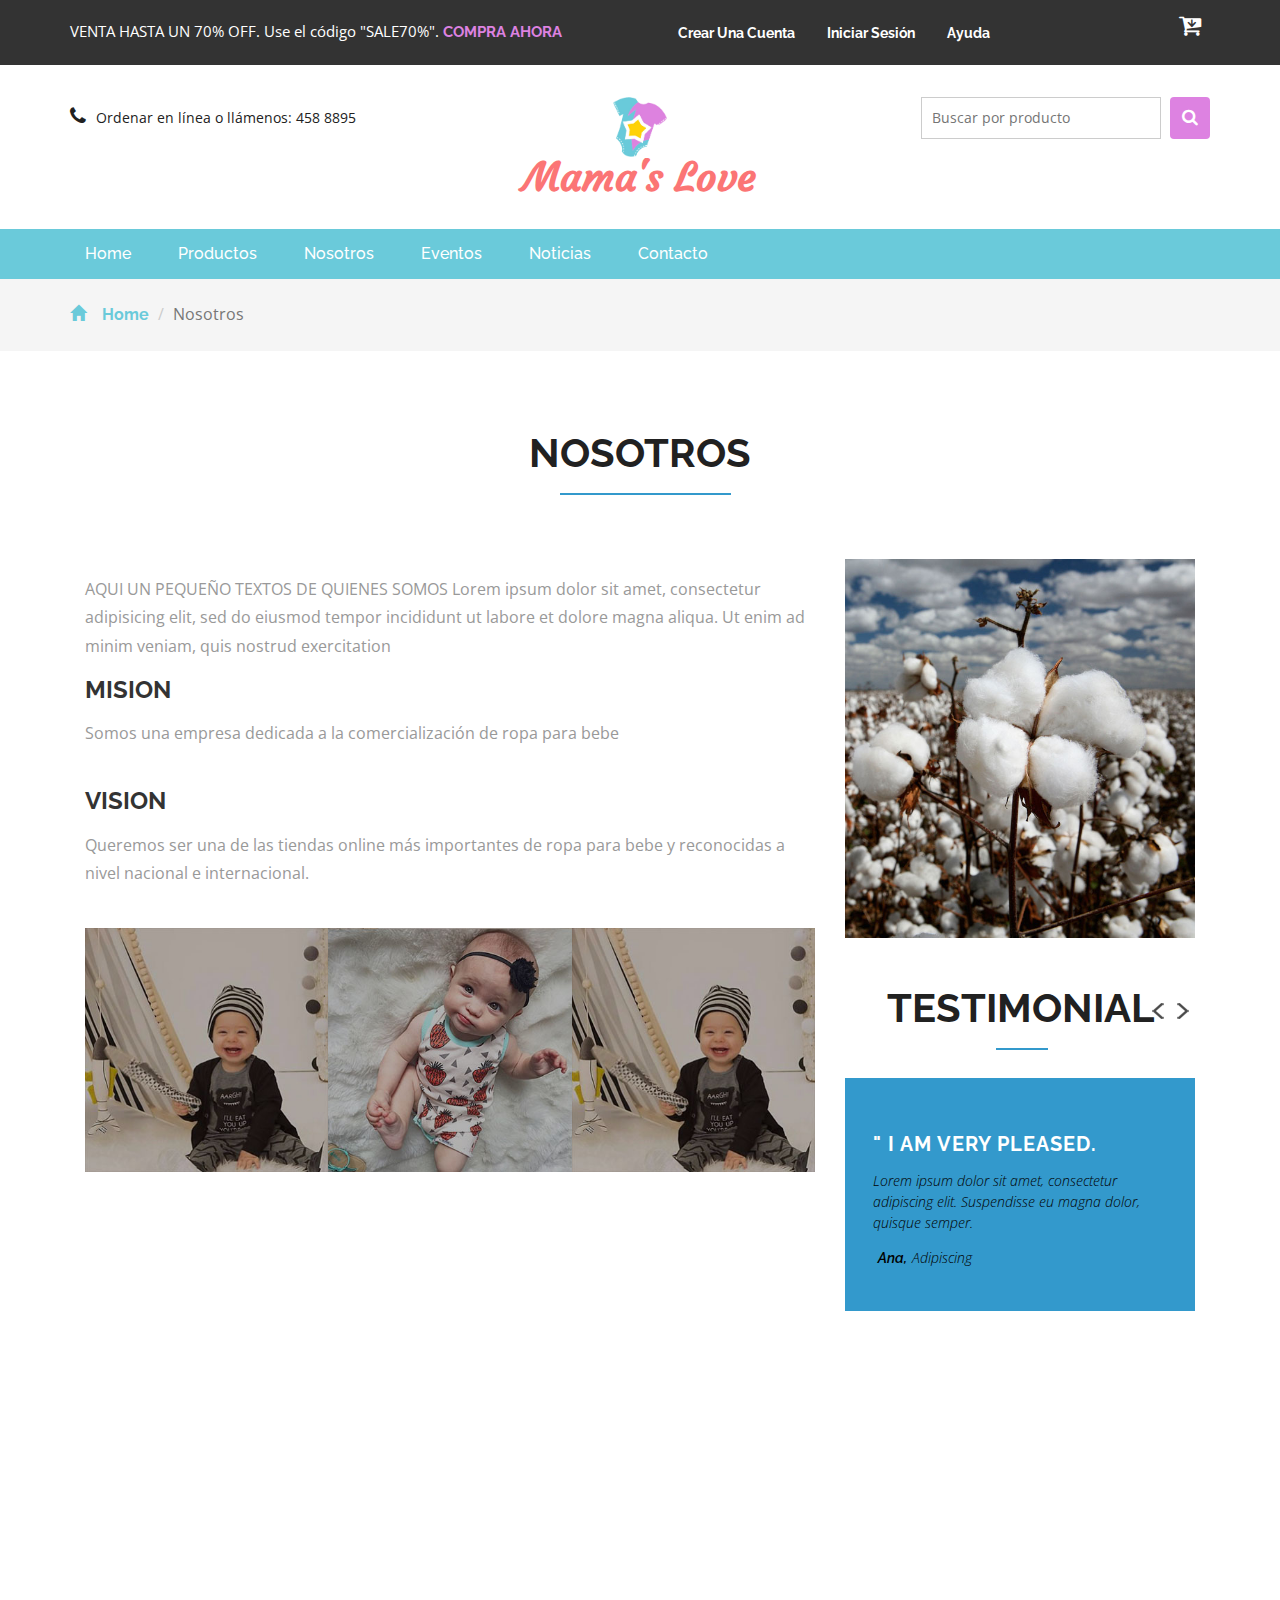
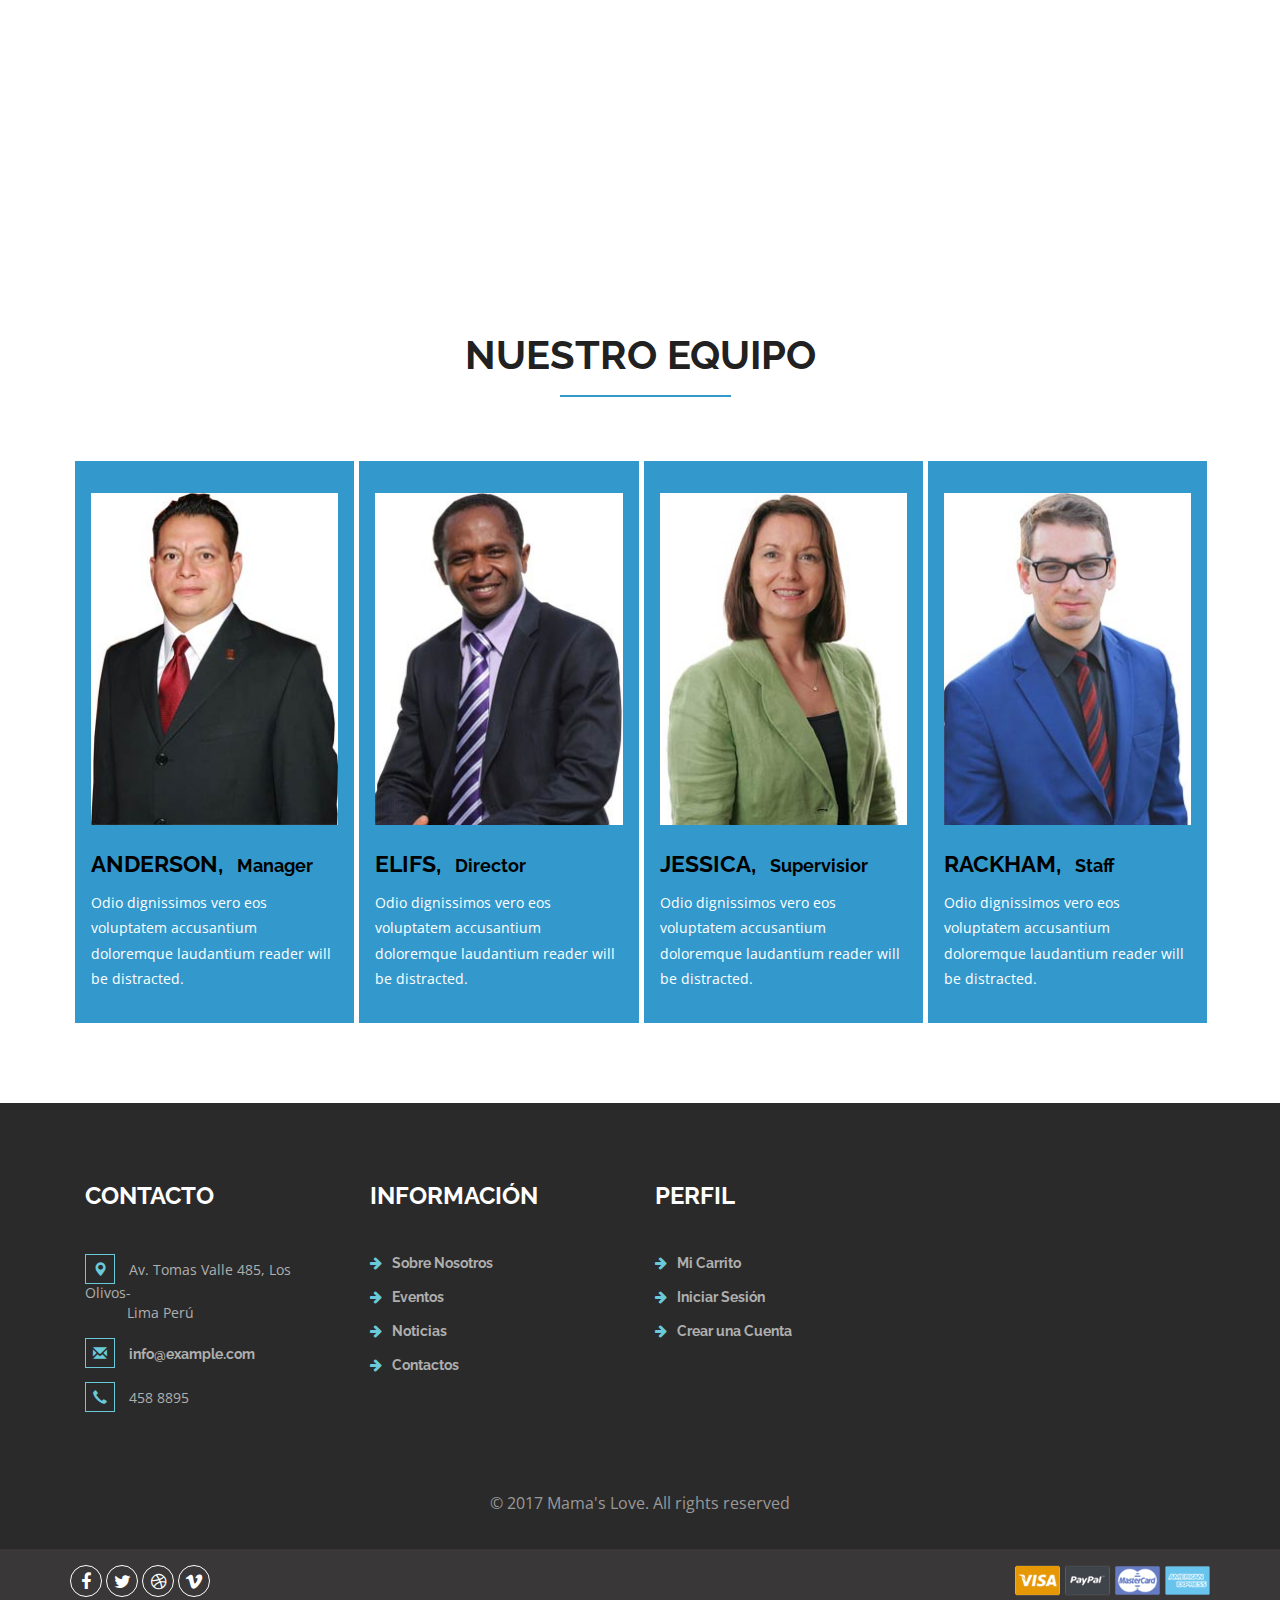
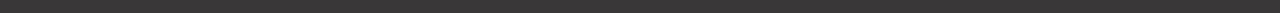
==== about.html @ 170dd48b "subir" ====
<!DOCTYPE html>
<html>
<head>
<title>Mama's Love</title>
<!-- for-mobile-apps -->
<meta name="viewport" content="width=device-width, initial-scale=1">
<meta http-equiv="Content-Type" content="text/html; charset=utf-8" />
<meta name="keywords" content=".." />
<script type="application/x-javascript"> addEventListener("load", function() { setTimeout(hideURLbar, 0); }, false);
		function hideURLbar(){ window.scrollTo(0,1); } </script>
<!-- //for-mobile-apps -->
<link href="css/bootstrap.css" rel="stylesheet" type="text/css" media="all" />
<link href="css/style.css" rel="stylesheet" type="text/css" media="all" />
<!-- font-awesome icons -->
<link href="css/font-awesome.css" rel="stylesheet"> 
<!-- //font-awesome icons -->
<!-- js -->
<script src="js/jquery-1.11.1.min.js"></script>
<!-- //js -->
<link href='//fonts.googleapis.com/css?family=Raleway:400,100,100italic,200,200italic,300,400italic,500,500italic,600,600italic,700,700italic,800,800italic,900,900italic' rel='stylesheet' type='text/css'>
<link href='//fonts.googleapis.com/css?family=Open+Sans:400,300,300italic,400italic,600,600italic,700,700italic,800,800italic' rel='stylesheet' type='text/css'>
<!-- start-smoth-scrolling -->
<script type="text/javascript" src="js/move-top.js"></script>
<script type="text/javascript" src="js/easing.js"></script>
<script type="text/javascript">
	jQuery(document).ready(function($) {
		$(".scroll").click(function(event){		
			event.preventDefault();
			$('html,body').animate({scrollTop:$(this.hash).offset().top},1000);
		});
	});
</script>
<!-- start-smoth-scrolling -->
</head>
	
<body>
<!-- header -->
	<div class="agileits_header">
		<div class="container">
			<div class="w3l_offers">
				<p>VENTA HASTA UN 70% OFF. Use el código "SALE70%".  <a href="products.html">COMPRA AHORA</a></p>
			</div>
			<div class="agile-login">
				<ul>
					<li><a href="registered.html"> Crear una Cuenta</a></li>
					<li><a href="login.html">Iniciar Sesión </a></li>
					<li><a href="contact.html">Ayuda</a></li>
					
				</ul>
			</div>
			<div class="product_list_header">  
					<div> 
						<div class="w3view-cart"><a href="checkout.html"><i class="fa fa-cart-arrow-down" aria-hidden="true"></i></a></div>
					</div>  
			</div>
			<div class="clearfix"> </div>
		</div>
	</div>

	<div class="logo_products">
		<div class="container">
		<div class="w3ls_logo_products_left1">
				<ul class="phone_email">
					<li><i class="fa fa-phone" aria-hidden="true"></i>Ordenar en línea o llámenos: 458 8895</li>
					
				</ul>
			</div>
			<div class="w3ls_logo_products_left">
				<img style="height: 60px;" title=" " alt=" " src="images/mamaslovelogo.png" />
				<h1><a href="index.html">Mama's Love </a></h1>
			</div>
		<div class="w3l_search">
			<form action="#" method="post">
				<input type="search" name="Search" placeholder="Buscar por producto" required="">
				<button type="submit" class="btn btn-default search" aria-label="Left Align">
					<i class="fa fa-search" aria-hidden="true"> </i>
				</button>
				<div class="clearfix"></div>
			</form>
		</div>
			
			<div class="clearfix"> </div>
		</div>
	</div>
<!-- //header -->
<!-- navigation -->
	<div class="navigation-agileits">
		<div class="container">
			<nav class="navbar navbar-default">
							<!-- Brand and toggle get grouped for better mobile display -->
							<div class="navbar-header nav_2">
								<button type="button" class="navbar-toggle collapsed navbar-toggle1" data-toggle="collapse" data-target="#bs-megadropdown-tabs">
									<span class="sr-only">Toggle navigation</span>
									<span class="icon-bar"></span>
									<span class="icon-bar"></span>
									<span class="icon-bar"></span>
								</button>
							</div> 
							<div class="collapse navbar-collapse" id="bs-megadropdown-tabs">
								<ul class="nav navbar-nav">
									<li class="active"><a href="index.html" class="act">Home</a></li>	
									<!-- Mega Menu -->
									<li><a href="products.html">Productos</a></li>
									<li><a href="about.html">Nosotros</a></li>
									<li><a href="eventos.html">Eventos</a></li>
									<li><a href="noticias.html">Noticias</a></li>
									<li><a href="contact.html">Contacto</a></li>
								</ul>
							</div>
							</nav>
			</div>
		</div>
		
<!-- //navigation -->
<!-- breadcrumbs -->
	<div class="breadcrumbs">
		<div class="container">
			<ol class="breadcrumb breadcrumb1 animated wow slideInLeft" data-wow-delay=".5s">
				<li><a href="index.html"><span class="glyphicon glyphicon-home" aria-hidden="true"></span>Home</a></li>
				<li class="active">Nosotros</li>
			</ol>
		</div>
	</div>
<!-- //breadcrumbs -->
<!-- about -->
	<div class="about">
		<div class="container">
			<h3 class="w3_agile_header">Nosotros</h3>
			<div class="about-agileinfo w3layouts">
				<div class="col-md-8 about-wthree-grids grid-top">
					<p class="top"> AQUI UN PEQUEÑO TEXTOS DE QUIENES SOMOS Lorem ipsum dolor sit amet, consectetur adipisicing elit, sed do eiusmod
					tempor incididunt ut labore et dolore magna aliqua. Ut enim ad minim veniam,
					quis nostrud exercitation </p>
					<h3>MISION</h3>	
					<P>Somos una empresa dedicada a la comercialización de ropa para bebe</P>	
					<h3>VISION</h3>	
					<P>Queremos ser una de las tiendas online más importantes de ropa para bebe y reconocidas a nivel nacional e internacional.</P>
					<div class="about-w3agilerow">
						<div class="col-md-4 about-w3imgs">
							<img src="images/p3.jpg" alt="" class="img-responsive zoom-img"/>
						</div>
						<div class="col-md-4 about-w3imgs">
							<img src="images/p4.jpg" alt=""  class="img-responsive zoom-img"/>
						</div>
						<div class="col-md-4 about-w3imgs">
							<img src="images/p3.jpg" alt=""  class="img-responsive zoom-img"/>
						</div>
						<div class="clearfix"> </div>
					</div>
				</div>
				<div class="col-md-4 about-wthree-grids">
					<div class="offic-time">
						<img src="images/algodon.jpg" alt=""  class="img-responsive zoom-img"/>
					</div>
					<div class="testi">
						<h3 class="w3_agile_header">Testimonial</h3>
						<!--//End-slider-script -->
						<script src="js/responsiveslides.min.js"></script>
						 <script>
							// You can also use "$(window).load(function() {"
							$(function () {
							  // Slideshow 5
							  $("#slider5").responsiveSlides({
								auto: true,
								pager: false,
								nav: true,
								speed: 500,
								namespace: "callbacks",
								before: function () {
								  $('.events').append("<li>before event fired.</li>");
								},
								after: function () {
								  $('.events').append("<li>after event fired.</li>");
								}
							  });
						
							});
						  </script>
						<div  id="top" class="callbacks_container">
							<ul class="rslides" id="slider5">
								<li>
									<div class="testi-slider">
										<h4>" I AM VERY PLEASED.</h4>
										<p>Lorem ipsum dolor sit amet, consectetur adipiscing elit. Suspendisse eu magna dolor, quisque semper.</p>
										<div class="testi-subscript">
											<p><a href="#">Ana,</a>Adipiscing</p>
											<span class="w3-agilesub"> </span>
										</div>	
									</div>
								</li>
								<li>
									<div class="testi-slider">
										<h4>" I AM LOREM IPSUM.</h4>
										<p>Lorem ipsum dolor sit amet, consectetur adipiscing elit. Suspendisse eu magna dolor, quisque semper.</p>
										<div class="testi-subscript">
											<p><a href="#">elit semper,</a>Dolor Elit</p>
											<span class="w3-agilesub"> </span>
										</div>	
									</div>
								</li>
								<li>
									<div class="testi-slider">
										<h4>" CONSECTETUR PIMAGNA.</h4>
										<p>Lorem ipsum dolor sit amet, consectetur adipiscing elit. Suspendisse eu magna dolor, quisque semper.</p>
										<div class="testi-subscript">
											<p><a href="#">Amet Doe,</a>Suspendisse</p>
											<span class="w3-agilesub"> </span>
										</div>	
									</div>
								</li>
							</ul>	
						</div>
					</div>
				</div>	
				<div class="clearfix"> </div>
			</div>
		</div>
	</div>
	<!-- //about -->
	<!-- about-slid -->
	<div class="about-slid agileits-w3layouts"> 
		<div class="container">
			<div class="about-slid-info"> 
				<h2>Lorem Ipsum is that it has a moreless normal</h2>
				<p>Lorem Ipsum generators on the Internet tend to repeat predefined chunks on the Internet tend as necessary, making this the first true generator on the Internet embarrassing hidden in the middle of text Lorem Ipsum generators on the Internet tend to repeat predefinedchunks as necessary, making this the first true generator on the.</p>
			</div>
		</div>
	</div>
	<!-- //about-slid -->
	<!-- about-team -->
	<div class="about-team"> 
		<div class="container">
			<h3 class="w3_agile_header">Nuestro Equipo</h3>
			<div class="team-agileitsinfo">
				<div class="col-md-3 about-team-grids">
					<img src="images/t4.jpg" alt=""/>
					<div class="team-w3lstext">
						<h4><span>ANDERSON,</span> Manager</h4>
						<p>Odio dignissimos vero eos voluptatem accusantium doloremque laudantium reader will be distracted.</p>
					</div>
					<div class="social-icons caption"> 
						<ul>
							<li><a href="#" class="fa fa-facebook facebook"> </a></li>
							<li><a href="#" class="fa fa-twitter twitter"> </a></li>
							<li><a href="#" class="fa fa-google-plus googleplus"> </a></li> 
						</ul>
						<div class="clearfix"> </div>  
					</div>
				</div>
				<div class=" col-md-3 about-team-grids">
					<img src="images/t2.jpg" alt=""/>
					<div class="team-w3lstext">
						<h4><span>ELIFS,</span> Director</h4>
						<p>Odio dignissimos vero eos voluptatem accusantium doloremque laudantium reader will be distracted.</p>
					</div>
					<div class="social-icons caption"> 
						<ul>
							<li><a href="#" class="fa fa-facebook facebook"> </a></li>
							<li><a href="#" class="fa fa-twitter twitter"> </a></li>
							<li><a href="#" class="fa fa-google-plus googleplus"> </a></li> 
						</ul>
						<div class="clearfix"> </div>  
					</div>
				</div>
				<div class="col-md-3 about-team-grids">
					<img src="images/t1.jpg" alt=""/>
					<div class="team-w3lstext">
						<h4><span>JESSICA,</span> Supervisior</h4>				
						<p>Odio dignissimos vero eos voluptatem accusantium doloremque laudantium reader will be distracted.</p>
					</div>
					<div class="social-icons caption"> 
						<ul>
							<li><a href="#" class="fa fa-facebook facebook"> </a></li>
							<li><a href="#" class="fa fa-twitter twitter"> </a></li>
							<li><a href="#" class="fa fa-google-plus googleplus"> </a></li> 
						</ul>
						<div class="clearfix"> </div>  
					</div>
				</div>
				<div class="col-md-3 about-team-grids">
					<img src="images/t3.jpg" alt=""/>
					<div class="team-w3lstext">
						<h4><span>RACKHAM,</span> Staff</h4>
						<p>Odio dignissimos vero eos voluptatem accusantium doloremque laudantium reader will be distracted.</p>
					</div>
					<div class="social-icons caption"> 
						<ul>
							<li><a href="#" class="fa fa-facebook facebook"> </a></li>
							<li><a href="#" class="fa fa-twitter twitter"> </a></li>
							<li><a href="#" class="fa fa-google-plus googleplus"> </a></li> 
						</ul>
						<div class="clearfix"> </div>  
					</div>
				</div>
				<div class="clearfix"> </div>
			</div>
		</div>
	</div>
	<!-- //about-team -->
<!-- //footer --> 
<div class="footer">
		<div class="container">
			<div class="w3_footer_grids">
				<div class="col-md-3 w3_footer_grid">
					<h3>CONTACTO</h3>
					
					<ul class="address">
						<li><i class="glyphicon glyphicon-map-marker" aria-hidden="true"></i>Av. Tomas Valle 485, Los Olivos-<span> Lima Perú</span></li>
						<li><i class="glyphicon glyphicon-envelope" aria-hidden="true"></i><a href="mailto:info@example.com">info@example.com</a></li>
						<li><i class="glyphicon glyphicon-earphone" aria-hidden="true"></i>458 8895</li>
					</ul>
				</div>
				<div class="col-md-3 w3_footer_grid">
					<h3>INFORMACIÓN</h3>
					<ul class="info"> 
						<li><i class="fa fa-arrow-right" aria-hidden="true"></i><a href="about.html">Sobre Nosotros</a></li>
						<li><i class="fa fa-arrow-right" aria-hidden="true"></i><a href="short-codes.html">Eventos</a></li>
						<li><i class="fa fa-arrow-right" aria-hidden="true"></i><a href="faq.html">Noticias</a></li>
						<li><i class="fa fa-arrow-right" aria-hidden="true"></i><a href="contact.html">Contactos</a></li>

					</ul>
				</div>
				<div class="col-md-3 w3_footer_grid">
					<h3>PERFIL</h3>
					<ul class="info">
						<li><i class="fa fa-arrow-right" aria-hidden="true"></i><a href="checkout.html">Mi Carrito</a></li>
						<li><i class="fa fa-arrow-right" aria-hidden="true"></i><a href="login.html">Iniciar Sesión</a></li>
						<li><i class="fa fa-arrow-right" aria-hidden="true"></i><a href="registered.html">Crear una Cuenta</a></li>
					</ul>
				</div>
				<div class="col-md-3 w3_footer_grid">

				</div>
				<div class="clearfix"> </div>
			</div>
		</div>
		
		<div class="footer-copy">
			
			<div class="container">
				<p>© 2017 Mama's Love. All rights reserved</p>
			</div>
		</div>
		
	</div>	
	<div class="footer-botm">
			<div class="container">
				<div class="w3layouts-foot">
					<ul>
						<li><a href="#" class="w3_agile_facebook"><i class="fa fa-facebook" aria-hidden="true"></i></a></li>
						<li><a href="#" class="agile_twitter"><i class="fa fa-twitter" aria-hidden="true"></i></a></li>
						<li><a href="#" class="w3_agile_dribble"><i class="fa fa-dribbble" aria-hidden="true"></i></a></li>
						<li><a href="#" class="w3_agile_vimeo"><i class="fa fa-vimeo" aria-hidden="true"></i></a></li>
					</ul>
				</div>
				<div class="payment-w3ls">	
					<img src="images/card.png" alt=" " class="img-responsive">
				</div>
				<div class="clearfix"> </div>
			</div>
		</div>
<!-- //footer -->	
<!-- Bootstrap Core JavaScript -->
<script src="js/bootstrap.min.js"></script>
<!-- top-header and slider -->
<!-- here stars scrolling icon -->
	<script type="text/javascript">
		$(document).ready(function() {
			/*
				var defaults = {
				containerID: 'toTop', // fading element id
				containerHoverID: 'toTopHover', // fading element hover id
				scrollSpeed: 1200,
				easingType: 'linear' 
				};
			*/
								
			$().UItoTop({ easingType: 'easeOutQuart' });
								
			});
	</script>
<!-- //here ends scrolling icon -->
<script src="js/minicart.min.js"></script>
<script>
	// Mini Cart
	paypal.minicart.render({
		action: '#'
	});

	if (~window.location.search.indexOf('reset=true')) {
		paypal.minicart.reset();
	}
</script>
<!-- main slider-banner -->
<script src="js/skdslider.min.js"></script>
<link href="css/skdslider.css" rel="stylesheet">
<script type="text/javascript">
		jQuery(document).ready(function(){
			jQuery('#demo1').skdslider({'delay':5000, 'animationSpeed': 2000,'showNextPrev':true,'showPlayButton':true,'autoSlide':true,'animationType':'fading'});
						
			jQuery('#responsive').change(function(){
			  $('#responsive_wrapper').width(jQuery(this).val());
			});
			
		});
</script>	
<!-- //main slider-banner --> 
</body>
</html>
---- css/style.css ----
/*--
Author: W3layouts
Author URL: http://w3layouts.com
License: Creative Commons Attribution 3.0 Unported
License URL: http://creativecommons.org/licenses/by/3.0/
--*/
@import url('https://fonts.googleapis.com/css?family=Courgette');
html, body{
    font-size: 100%;
	font-family: 'Open Sans', sans-serif;
	background:#ffffff;
}
ul li,ol li{
	font-size:14px;
}
p{
	margin:0;
}
h1,h2,h3,h4,h5,h6,a{
	font-family: 'Raleway', sans-serif;
	margin:0;
	font-weight:700;
}
ul,label{
	margin:0;
	padding:0;
}
body a:hover{
	text-decoration:none;
}
/*-- header --*/
span.glyphicon.glyphicon-shopping-cart.my-cart-icon.my-cart-icon-affix {
	position: relative !important;
}
.btn-danger {
    color: #fff;
    background-color: #3399cc;
    border-color: #3399cc;
}
.modal-dialog {
    width: 850px;
	margin:75px auto 30px;
}
.snipcart-thumb a {
    display: block;
    text-align: center;
}
.my-cart-icon-affix i {
    background: #fe9126 !important;
}
.agile_top_brand_left_grid {
    position: relative;
    display: block;
}
i.badge.badge-notify.my-cart-badge {
    font-style: normal;
    background: #3399cc;
    font-size: 14px;
    position: absolute;
    top: -10px;
    right:-22px;
}
.product_list_header span {
    font-size: 1em;
    color: #fff;
	top: 1em;
}
input[type="submit"],#PPMiniCart .minicart-submit,.w3ls_vegetables ul li a,input[type="reset"],.agileinfo_mail_grid_left ul li a,.events_bottom_left2 ul li a,.w3ls_service_grids1_right a,ul.agileits_social_icons li a,.w3l_banner_nav_right_banner_pet a,.w3ls_w3l_banner_nav_right_grid_head_grid ul li a,.products-breadcrumb ul li a,.w3_footer_grid ul li a,.w3l_fresh_vegetables_grid ul li a,.wthree_footer_copy p a,.agile_top_brand_left_grid1 .button,.w3ls_logo_products_left1 ul.special_items li a,.w3ls_logo_products_left1 ul.phone_email li a{
	transition: .5s ease-in;
	-webkit-transition: .5s ease-in;
	-moz-transition: .5s ease-in;
	-o-transition: .5s ease-in;
	-ms-transition: .5s ease-in;
}
.agileits_header {
    background: #333333;
    padding: 12px 0;
}
.w3l_offers {
    float: left;
    padding: 9px 0;
	width: 47%;
}
.w3l_offers p {
    font-size: 15px;
    color: #fff;
}
.w3l_offers p a {
    color: #dd82e1;
    text-decoration: none;
}
.w3l_search {
    float: right;
    width: 25.33%;
    margin: 0em 0 0em 0em;
}
.w3l_search input[type="search"] {
    width: 83%;
    padding:10px;
    font-size: 14px;
    color: #999;
    outline: none;
    border: 1px solid #cccccc;
    background: none;
    -webkit-appearance: none;
    transition: 0.5s all;
    -webkit-transition: 0.5s all;
    -moz-transition: 0.5s all;
}
i.fa.fa-angle-right {
    font-size: 15px;
    margin-right: 5px;
}
i.fa.fa-phone {
    margin-right: 10px;
    font-size: 20px;
}
button.btn.btn-default.search {
    background: #dd82e1;
    padding: 11px 12px 11px;
    float: right;
    outline: none;
    border: none;
}
button.btn.btn-default.search:hover {
    background:#333;
	
}
.agile-login {
    float: left;
    width: 40%;
    text-align: center;
    padding: 9px 0;
}
.agile-login ul li {
    display: inline-block;
    padding: 0em 1em;
}
.agile-login ul li a {
    font-size: 1em;
    text-transform: capitalize;
    color: #fff;
    text-decoration: none;
}
.w3l_search input[type="search"] {
	margin-top:0px;
}
.w3l_search i.fa.fa-search {
    font-size: 17px;
	color:#fff;
}
button.w3l_search {
    border: none;
    position: absolute;
    top: 4px;
    right: 11px;
    width: 47px;
    height: 43px;
    outline: none;
    box-shadow: none;
    background:#00e58b;
    padding: 0;
    border-radius: inherit;
    -webkit-appearance: none;
    -webkit-transition: .5s all;
    -moz-transition: .5s all;
    transition: .5s all;
}
.btn-default:hover {
    background-color:#000;
    border:none;
}
.cart-wthree .fa {
    font-size: 34px;
    margin-top: 7px;
}
button.w3view-cart {
    background: transparent;
    border: none;
}
button.w3view-cart:focus{
	outline:none;
}
.logo_products {
    padding: 2em 0;
}
.w3ls_logo_products_left {
    float: left;
    text-align: center;
    width: 33.33%;
}
.w3ls_logo_products_left h1 a{
	font-size: 40px;
    color: #fb7575;
    text-decoration: none;
    display: block;
    line-height: 1;
    font-family: 'Courgette', cursive;

}
.w3ls_logo_products_left1 {
    float: left;
    margin-top: 0.6em;
    width: 33.33%;
}
.w3ls_logo_products_left1 ul.phone_email li{
	display:inline-block;
	color:#212121;
}
/*-- //header --*/
.navbar-default .navbar-nav > li > a {
    color: #fff;
    font-size: 16px;
    font-weight: 500;
}
.logo-nav-left1 ul li.active a.act{
	color:#fff !important;
}
.multi-column-dropdown li a {
    color: #999 !important;
}
.navbar-default .navbar-nav > .active > a, .navbar-default .navbar-nav > .active > a:hover, .navbar-default .navbar-nav > .active > a:focus {
    background-color: transparent;
	 color: #fff !important;
}
.navbar-default .navbar-collapse, .navbar-default .navbar-form {
    border: none;
}
.navbar {
    position: relative;
    min-height: 50px;
    margin-bottom: 10px;
    border: 1px solid transparent;
}
.nav .open > a, .nav .open > a:hover, .nav .open > a:focus {
    color: #fff;
}
.navbar-default {
    background: none;
    border: none;
}
.navbar-collapse {
    padding: 0;
}
ul.multi-column-dropdown h6 {
    font-size: 20px;
    color:#fe9126;
    margin: 0 0 0em;
    padding-bottom: 1em;
    border-bottom: 1px solid #E4E4E4;
    text-transform: capitalize;
}
.multi-column-dropdown li {
    list-style-type: none;
    margin: 14px 0;
}
.multi-column-dropdown li a {
    display: block;
    clear: both;
    line-height: 1.428571429;
    color: #999 !important;
    white-space: normal;
	font-weight:500 !important;
}
.dropdown-menu.columns-3 {
    min-width: 190px;
    padding: 20px 30px;
}
.nav .open > a, .nav .open > a:hover, .nav .open > a:focus {
    background: none;
    border: none;
}
.navbar-default .navbar-nav > .open > a, .navbar-default .navbar-nav > .open > a:hover, .navbar-default .navbar-nav > .open > a:focus {
    background-color: transparent;
}
.nav > li > a:hover, .nav > li > a:focus {
    background: none;
	color:#fff !important;
}
.navbar-default .navbar-nav > .open > a, .navbar-default .navbar-nav > .open > a:hover, .navbar-default .navbar-nav > .open > a:focus {
    color: #fff;
}
.multi-gd-img img {
    width: 100%;
}
.navigation-agileits {
    background: #6ACADA;
}
.navbar-nav > li {
    float: left;
    margin-left: 17px;
}
.navbar-nav > li:nth-child(1) {
    margin-left: 0px;
}
/*-- banner --*/
.navbar-collapse {
    padding: 0;
    box-shadow: none;
}
.navbar {
    margin-bottom: 0;
    border: none;
}
/*-- cart --*/
/*-- cart-box --*/ 
.w3view-cart {
    background: rgba(51, 153, 204, 0);
    border: none;
	-webkit-border-radius: 50%;
	-moz-border-radius: 50%;
	-o-border-radius: 50%;
	-ms-border-radius: 50%;
    border-radius: 50%;
    width: 40px;
    height: 40px;
    text-align: center;
    outline: none;
}
.w3view-cart i.fa {
    font-size: 24px;
    color: #ffffff;
    vertical-align: middle;
}
/*-- //cart-box --*/
/*-- top-brands --*/
.tag {
    position: absolute;
    top: -1%;
    right: 10%;
}
.top-brands h2,.newproducts-w3agile h3,.login h2,.register h2,.faq-w3agile h3,.brands h3{
	text-align:center;
	color:#212121;
	padding-bottom:.5em;
	position:relative;
	font-size: 2.5em;
	text-transform: uppercase;
}
.top-brands h2:after,.newproducts-w3agile h3:after,.login h2:after,.register h2:after,.faq-w3agile h3:after,.brands h3:after{
	content: '';
    background: #3399cc;
    height: 2px;
    width: 15%;
    position: absolute;
    bottom: 0%;
    left: 43%;
}
.agile_top_brand_left_grid{
	background: #FFFFFF;
    padding: .5em;
	position:relative;
}
.agile_top_brand_left_grid_pos{
	position:absolute;
	top:0%;
	right:0%;
}
.agile_top_brand_left_grid1{
	padding:1em;
}
.agile_top_brand_left_grid1 img{
	margin:0 auto;
}
.top-brands{
    background: #f5f5f5;
	padding:5em 0;
}
.agile_top_brand_left_grid1 p{
	color:#212121;
	margin:1.5em 0 1em;
	line-height:1.5em;
	text-transform:capitalize;
	font-size:14px;
	text-align: center;
}
.agile_top_brand_left_grid1 h4,.agileinfo_single_right_snipcart h4{
	font-weight:600;
	font-size:1em;
	color:#212121;
	text-align: center;
}
.agile_top_brand_left_grid1 h4 span,.agileinfo_single_right_snipcart h4 span{
	font-weight:300;
	text-decoration:line-through;
	padding-left:1em;
}
/*-- cart --*/
.product_list_header {
    float: right;
}
.snipcart-details {
    text-align: center;
	margin: 1.5em auto 1em;
    width:77%;
}
.btn-danger.my-cart-btn:focus {
    outline: none;
}
.snipcart-details input.button {
    font-size: 14px;
    color: #fff;
    background: #6acada;
    text-decoration: none;
    position: relative;
    border: none;
    border-radius: 0;
    width: 100%;
    text-transform: uppercase;
    padding: .5em 0;
    outline: none;
}
.agile_top_brand_left_grid:hover .snipcart-details input.button,.snipcart-details input.button:hover{
    background: #DD82E1;
}
.product_list_header input.button {
    color: #fff;
    font-size: 14px;
    outline: none;
    text-transform: capitalize;
    padding: .5em 2.5em .5em 1em;
    border: 1px solid #fe9126;
    margin: .35em 0 0;
    background: url(../images/cart.png) no-repeat 116px 9px;
}
#PPMiniCart form {
    width: 590px !important;
	padding: 10px 20px 40px !important;
	max-height:450px !important;
}
#PPMiniCart ul {
    width: 548px !important;
}
#PPMiniCart .minicart-item a {
    color: #212121 !important;
    font-size: 1em;
    display: block;
    margin-bottom: .5em;
    text-transform: capitalize;
}
#PPMiniCart .minicart-item {
    min-height:60px !important;
}
#PPMiniCart .minicart-attributes li {
    color: #999;
}
#PPMiniCart .minicart-remove {
    background: #3399cc !important;
    border: 1px solid #3399cc !important;
	opacity: 1 !important;
	outline:none;
}
#PPMiniCart .minicart-submit {
    display: none;
}
#PPMiniCart .minicart-submit:hover{
	background:#fe9126 !important;
	border-color: #5b951a !important;
}
#PPMiniCart .minicart-subtotal {
    padding-left: 25px !important;
	bottom: -17px !important;
}
#PPMiniCart {
    left: 44% !important;
}
.minicart-showing #PPMiniCart form{
    overflow-x: hidden;
    overflow-y: auto;
}
#PPMiniCart .minicart-footer {
    position: relative;
	width: 80%;
}
/*-- //cart --*/
.column div.agile_top_brand_left_grid {
	position: relative;
	margin:0;
}
.agile_top_brand_left_grid figure {
	margin: 0;
	padding: 0;
	background:transparent;
	overflow: hidden;
	z-index: 0;
}
/* Shine */
.hover14 figure {
	position: relative;
}
.hover14 figure::before {
	position: absolute;
	top: 0;
	left: -75%;
	z-index: 2;
	display: block;
	content: '';
	width: 50%;
	height: 100%;
	background: -webkit-linear-gradient(left, rgba(255,255,255,0) 0%, rgba(255,255,255,.3) 100%);
	background: linear-gradient(to right, rgba(255,255,255,0) 0%, rgba(255,255,255,.3) 100%);
	-webkit-transform: skewX(-25deg);
	transform: skewX(-25deg);
}
.hover14 figure:hover::before,.top_brand_left:hover .hover14 figure::before{
	-webkit-animation: shine .75s;
	animation: shine .75s;
}
@-webkit-keyframes shine {
	100% {
		left: 125%;
	}
}
@keyframes shine {
	100% {
		left: 125%;
	}
}
/*-- //top-brands --*/
div#myTabContent {
    padding: 40px 40px;
}
.nav-tabs > li {
    width: 50%;
}
.nav-tabs>li>a {
	margin: 0 0px;
	padding: 10px 53px;
	line-height: 1.42857143;
	font-size: 20px;
	text-align:center;
	text-transform:uppercase;
	font-weight: 600;
	border: 0px solid transparent;
	border-radius: 0px 0px 0 0;
	color: #016773;
}
.nav-tabs>li>a:hover, .nav>li>a:focus {
	text-decoration: none;
	background: #fe9126;
	color: #FFF;
	border:  0px solid transparent;
}
.nav-tabs>li.active>a, .nav-tabs>li.active>a:hover, .nav-tabs>li.active>a:focus {
    color: #FFF;
    background: #fe9126;
	border:  0px solid transparent;
}
.nav-tabs {
    border-bottom: 1px solid #fff;
}
.grid_3.grid_5 {
    margin-top: 5em;
	border: 1px solid #BEBEBE;
}
.grid_3.grid_5 h5 {
    font-size: 20px;
    color: #000;
    margin-bottom: 16px;
}
p.w3l-ad {
    font-size: 14px;
    color: #777;
    width: 42%;
    line-height: 28px;
}
.agile_top_brands_grids {
    margin-top: 40px;
}
.hover14.column {
    border: 1px solid #c0bebe;
}
.stars {
    text-align: center;
    margin-bottom: 13px;
}
i.blue-star {
    color: #3399cc;
}
i.gray-star {
    color: #808080;
}
/*-- to-top --*/
#toTop {
	display: none;
	text-decoration: none;
	position: fixed;
	bottom: 20px;
	right: 2%;
	overflow: hidden;
	z-index: 999; 
	width: 32px;
	height: 32px;
	border: none;
	text-indent: 100%;
	background: url(../images/arrow.png) no-repeat 0px 0px;
}
#toTopHover {
	width: 32px;
	height: 32px;
	display: block;
	overflow: hidden;
	float: right;
	opacity: 0;
	-moz-opacity: 0;
	filter: alpha(opacity=0);
}
/*-- //to-top --*/
.ban-bottom-w3l {
    padding: 5em 0;
}
.ban-bottom1 {
    float: left;
    width: 48%;
	margin-right:2%
}
.ban-bottom2 {
    float: left;
    width: 48%;
	margin-left:2%
}
.ban-img {
    margin-top: 2.1em;
}
.ban-top{
	position: relative;
    overflow: hidden;
}
.ban-top img {
	-moz-transition: all 1s;
    -o-transition: all 1s;
    -webkit-transition: all 1s;
    transition: all 1s;
    width: 100%;
}
.ban-top:hover img {
	-moz-transform: scale3d(1.1, 1.1, 1);
    -o-transform: scale3d(1.1, 1.1, 1);
    -ms-transform: scale3d(1.1, 1.1, 1);
    -webkit-transform: scale3d(1.1, 1.1, 1);
    transform: scale3d(1.1, 1.1, 1);
}
.ban-text {
    position: absolute;
    top: 50%;
    left: 25%;
    background: rgb(254, 145, 38);
    padding: 10px 30px;
}
.ban-text1 {
    position: absolute;
    top: 40%;
    left: 25%;
    background: rgb(254, 145, 38);
    padding: 10px 30px;
}
.ban-text h4 {
    font-size: 22px;
    color: #fff;
}
.ban-text1 h4 {
    font-size: 22px;
    color: #fff;
}
.ban-text2 h4 {
    font-size: 1.5em;
    color: #fff;
}
.ban-text2 span{
    display:block;
	line-height:1.5em;
}
/* Sweep To Top */
.hvr-sweep-to-top {
  display: inline-block;
  vertical-align: middle;
  -webkit-transform: translateZ(0);
  transform: translateZ(0);
  box-shadow: 0 0 1px rgba(0, 0, 0, 0);
  -webkit-backface-visibility: hidden;
  backface-visibility: hidden;
  -moz-osx-font-smoothing: grayscale;
  position: relative;
  -webkit-transition-property: color;
  transition-property: color;
  -webkit-transition-duration: 0.3s;
  transition-duration: 0.3s;
}
.hvr-sweep-to-top:before {
  content: "";
  position: absolute;
  z-index: -1;
  top: 0;
  left: 0;
  right: 0;
  bottom: 0;
  background: #F19E1F;
    border-radius: 50%;
	-webkit-border-radius: 60%;
	-moz-border-radius: 60%;
	-o-border-radius: 60%;
	-ms-border-radius: 60%;
  -webkit-transform: scaleY(0);
  transform: scaleY(0);
  -webkit-transform-origin: 50% 100%;
  transform-origin: 50% 100%;
  -webkit-transition-property: transform;
  transition-property: transform;
  -webkit-transition-duration: 0.3s;
  transition-duration: 0.3s;
  -webkit-transition-timing-function: ease-out;
  transition-timing-function: ease-out;
}
.hvr-sweep-to-top:hover, .hvr-sweep-to-top:focus, .hvr-sweep-to-top:active {
  color: white;
}
.hvr-sweep-to-top:hover:before, .hvr-sweep-to-top:focus:before, .hvr-sweep-to-top:active:before,.services-grid:hover .hvr-sweep-to-top:before{
  -webkit-transform: scaleY(1);
  transform: scaleY(1);
}
.ban-text2 {
    position: absolute;
    top: 14%;
    left: 45%;
    background: #3399cc;
    padding: 1.5em;
    border-radius: 60px;
    text-align: center;
	width: 18%;
}
/*--causel--*/
.carousel-indicators {
    position: absolute;
    bottom: -45px;
    left: 48%;
    z-index: 15;
	width: auto;
    padding-left: 0;
    margin: 0;
    text-align: center;
    list-style: none;
}


.carousel-indicators li {
    display: inline-block;
    width: 12px;
    height: 12px;
    margin:0 6px;
    text-indent: -999px;
    cursor: pointer;
    background-color: #029241;
    border: none;
    border-radius: 10px;
}
.carousel-indicators .active {
    background-color: #FAB005;
    margin: 0 6px;
}
/*-- footer --*/
.footer {
    padding: 5em 0 2em;
    background: #2b2a2a;
}
.w3_footer_grid h3 {
    color: #ffffff;
    font-size: 1.5em;
    margin-bottom: 1.8em;
    text-transform: uppercase;
}
.w3_footer_grid p{
	color:#afafaf;
	line-height:1.8em;
	margin-bottom:2em;
}
.w3_footer_grid ul li {
    list-style-type: none;
    margin-bottom: 1em;
    color: #afafaf;
    font-size: 14px;
}
.w3_footer_grid ul.address li i {
    color:#6acada;
    border: 1px solid #6acada;
    padding: .5em;
    margin-right: 1em;
}
.w3_footer_grid ul.address li span {
    display: block;
    margin-left: 3em;
}
.w3_footer_grid ul li a {
    color: #afafaf;
    text-decoration: none;
}
.w3_footer_grid ul li a:hover {
	color:#6acada;
}
.w3_footer_grid h4{
	margin:2em 0 1em;
	font-size:1.2em;
	color:#ff9b05;
}
i.fa.fa-arrow-right {
    color: #6acada;
    margin-right: 10px;
}
.footer-copy1{
	position:relative;
	padding: 2em 0 0;
    border-bottom: 1px solid #F4F4F4;
}
.footer-copy-pos{
	position: absolute;
    right: 14%;
    bottom: -75%;
    width: 50px;
    height: 50px;
    border: 3px solid rgba(254, 155, 5, 0.69);
    border-radius: 25px;
    -webkit-border-radius: 25px;
    -moz-border-radius: 25px;
    -o-border-radius: 25px;
    -ms-border-radius: 25px;
    box-shadow: 0px 0px 15px rgba(255, 155, 5, 0.49);
}
.footer-copy p{
	margin:4em 0 0;
	text-align:center;
	color:#999;
	line-height:1.8em;
}
.footer-copy p a{
	color:#ff9b05;
	text-decoration:none;
}
.footer-copy p a:hover{
	color:#999;
}
.w3layouts-foot ul li{
	display:inline-block;
}
.w3layouts-foot ul li a {
    width: 32px;
    height: 32px;
    color: #fff;
    border: 1px solid #fff;
    text-align: center;
    display: inline-block;
    font-size: 18px;
    line-height: 32px;
    border-radius: 50%;
}
a.w3_agile_facebook:hover{
	background:#3b5998;
	 border: 1px solid #3b5998;
}
a.agile_twitter:hover{
	background:#1da1f2;
	 border: 1px solid #1da1f2;
}
a.w3_agile_dribble:hover{
	background:#ea4c89;
	border: 1px solid #ea4c89;
}
a.w3_agile_vimeo:hover{
	background:#1ab7ea;
	border: 1px solid #1ab7ea;
}
.w3layouts-foot {
    float: left;
}
.payment-w3ls {
    float: right;
}
.footer-botm {
    background: #393737;
    padding: 16px 0;
}
/*-- //footer --*/
.newproducts-w3agile {
    padding: 5em 0;
    background: #f5f5f5;
}
.breadcrumb1 li span {
    left: 0em;
    padding-right: 1em;
    color: #6acada;
}
.breadcrumbs {
    padding: 1.5em 0;
    background: #f5f5f5;
}
.breadcrumb {
    margin-bottom: 0 !important;
	padding: 0 !important;
}
.breadcrumb1 li {
    font-size: 1em;
    color: #999;
}
.breadcrumb1 li a {
    color: #6acada;
    text-decoration: none;
}
/*-- login --*/
.login-form-grids{
	width: 45%;
    padding: 3em;
	background:#F7F7F9;
	margin:3em auto 0;
}
.login-form-grids input[type="email"],.login-form-grids input[type="password"],.login-form-grids input[type="text"]{
	outline: none;
    border: 1px solid #DBDBDB;
    padding: 10px 10px 10px 10px;
    font-size: 14px;
    color: #999;
    display: block;
    width: 100%;
}

.login-form-grids input[type="password"]{
	margin:1em 0 0;
}
.forgot {
    margin: 1.5em 0 0;
}
.login-form-grids input[type="submit"]{
	outline: none;
    border: none;
    padding: 10px 0;
    font-size: 1em;
    color: #fff;
    display: block;
    width: 100%;
    background:#6acada;
    margin: 1.5em 0 0;
}
.login-form-grids input[type="submit"]:hover{
	background:#dd82e1;
}
.login-form-grids ::-webkit-input-placeholder{
	color:#999;
}
.forgot a{
	color:#212121;
	font-size:14px;
	text-decoration:none;
}
.forgot a:hover{
	color:#d8703f;
}
.login h4{
	margin: 2em 0 0.5em;
    font-size: 1.5em;
    color: #212121;
    text-align: center;
    text-transform: uppercase;
}
.login p{
	font-size:14px;
	color:#999;
	line-height:1.8em;
	margin:0;
	text-align:center;
}
.login p a{
	color:#fe9126;
	text-decoration:none;
	font-size: 1.2em;
	padding: 0 .5em;
}
.login p a:hover{
	color:#212121;
}
.login p a span{
	top: 0.1em;
    font-size: .7em;
    left: 0.3em;
}
.login {
    padding: 5em 0;
}
/*-- //login --*/
/*-- register --*/
.register {
    padding: 5em 0;
}
.login-form-grids h5,.login-form-grids h6{
	font-size:1em;
	color:#212121;
	text-transform:uppercase;
	margin:0 0 2em;
}
.login-form-grids input[type="text"]{
	background:url(../images/img-sp.png) no-repeat 5px -259px #fff;
}
.login-form-grids input[type="text"]:nth-child(2){
	background:url(../images/img-sp.png) no-repeat 0px -298px #fff;
	margin:1em 0;
}
.register-check-box label{
	font-size:14px;
	font-weight:500;
	color:#999;
	margin: 1.5em 0 0 0em;
}
.checkbox {
    position: relative;
	padding-left: 38px !important;
    cursor: pointer;
}
.checkbox i {
    position: absolute;
    bottom: -2px;
    left: 0;
    display: block;
    width: 25px;
    height: 25px;
    outline: none;
    border: 2px solid #EDEDED;
    background: #FFF;
}
.checkbox input + i:after,.radio input + i:after {
    position: absolute;
    opacity: 0;
    transition: opacity 0.1s;
    -o-transition: opacity 0.1s;
    -ms-transition: opacity 0.1s;
    -moz-transition: opacity 0.1s;
    -webkit-transition: opacity 0.1s;
}
.checkbox input:checked + i:after,.radio input:checked + i:after{
    opacity: 1;
}
.checkbox input,.radio input {
    position: absolute;
    left: -9999px;
}
.checkbox input + i:after {
    content: '';
    background: url("../images/check.png") no-repeat 1px 2px;
    top: 0px;
    left: 2px;
    width: 16px;
    height: 16px;
    font: normal 12px/16px FontAwesome;
    text-align: center;
}
.login-form-grids h6{
	margin:3em 0 2em !important;
}
.login-form-grids input[type="password"]:nth-child(3) {
    margin:1em 0;
}
.register-home{
	margin:2em 0 0;
	text-align:center;
}
.register-home a{
	padding: 8px 45px;
    background: #9F9F9F;
	color:#fff;
	font-size:1em;
	text-decoration:none;
}
.register-home a:hover{
	background:#dd82e1;
}
/*-- //register --*/
/*-- checkout --*/
.checkout h2{
	font-size:1em;
	color:#212121;
	text-transform:uppercase;
	margin:0 0 3em;
}
.checkout h2 span{
	color:#3399cc;
}
table.timetable_sub {
	width:100%;
	margin:0 auto;
}
.timetable_sub thead {
    background: #004284;
}
.timetable_sub th {
    background: #dd82e1;
    color: #fff !important;
    text-transform: capitalize;
    font-size: 13px;
    border-right: 1px solid #ffffff;
}
.timetable_sub th, .timetable_sub td {
    text-align: center;
    padding: 7px;
    font-size: 14px;
    color: #212121;
}
.timetable_sub td {
	border:1px solid #CDCDCD;
}
td.invert-image a img {
    width:30%;
    margin: 0 auto;
}
.rem{
	position:relative;
}
.close1,.close2,.close3 {
    background: url('../images/close_1.png') no-repeat 0px 0px;
    cursor: pointer;
    width: 28px;
    height: 28px;
    position: absolute;
    right: 15px;
    top: -13px;
    -webkit-transition: color 0.2s ease-in-out;
    -moz-transition: color 0.2s ease-in-out;
    -o-transition: color 0.2s ease-in-out;
    transition: color 0.2s ease-in-out;
}
/*-- quantity-starts --*/
 .value-minus,
.value-plus{
    height: 40px;
    line-height: 24px;
    width: 40px;
    margin-right: 3px;
    display: inline-block;
    cursor: pointer;
    position: relative;
    font-size: 18px;
    color: #fff;
    text-align: center;
    -webkit-user-select: none;
    -moz-user-select: none;
	border:1px solid #b2b2b2;
	    vertical-align: bottom;
}
.quantity-select .entry.value-minus:before,
.quantity-select .entry.value-plus:before{
	content: ""; 
	width: 13px;
	height: 2px; 
	background: #000;
	left: 50%;
	margin-left: -7px; 
	top: 50%;
	margin-top: -0.5px;
	position: absolute;
}
.quantity-select .entry.value-plus:after{
	content: "";
	height: 13px;
	width: 2px; 
	background: #000;
	left: 50%; 
	margin-left: -1.4px;
    top: 50%;
    margin-top: -6.2px;
	position: absolute;
}
.value  {
    cursor: default;
    width: 40px;
	height:40px;
    padding: 8px 0px;
    color: #A9A9A9;
    line-height: 24px;
    border: 1px solid #E5E5E5;
    background-color: #E5E5E5;
    text-align: center;
    display: inline-block;
	margin-right: 3px;
}
.quantity-select .entry.value-minus:hover,
 .quantity-select .entry.value-plus:hover{
	background: #E5E5E5;
}

.quantity-select .entry.value-minus{
    margin-left: 0;
}
/*-- quantity-end --*/
.checkout-left-basket h4{
	padding: 1em;
    background:#6acada;
    font-size: 1.1em;
    color: #fff;
    text-transform: uppercase;
    text-align: center;
    margin: 0 0 1em;
}
.checkout-left {
    margin: 2em 0 0;
}
.checkout-left-basket ul li{
	list-style-type:none;
	margin-bottom:1em;
	font-size:14px;
	color:#999;
}
.checkout-left-basket {
    float: left;
    width: 25%;
}
.checkout-right-basket{
	float: right;
    margin: 8em 0 0 0em;
}
.checkout-left-basket ul li span {
    float: right;
}
.checkout-left-basket ul li:nth-child(5) {
    font-size: 1em;
    color: #212121;
    font-weight: 600;
    padding: 1em 0;
    border-top: 1px solid #DDD;
	border-bottom: 1px solid #DDD;
    margin: 2em 0 0;
}
.checkout-right-basket a{
	padding:10px 30px;
	color:#fff;
	font-size:1em;
	background:#212121;
	text-decoration:none;
}
.checkout-right-basket a:hover{
	background:#dd82e1;
}
.checkout-right-basket a span {
    left: -.5em;
    top: 0.1em;
}
.checkout {
    padding: 5em 0;
}
/*-- //checkout --*/
/*-- faq --*/
h3.w3ls-title.w3ls-title1 {
    text-align: center;
    margin: 0 0 1.5em;
    font-size: 2.5em;
}
.faq > li > a {
    width: 100%;
    display: block;
    position: relative;
    color: #fff;
    font-size: 1em;
    font-weight: 400;
    text-decoration: none;
}
.faq-w3agile .faq li {
    margin-top: 2em;
    list-style-type: decimal;
    padding-left: 0.5em;
}
.faq-w3agile .faq > li > a { 
    color: #999; 
} 
.faq-w3agile .faq li li.subitem1 {
    display: block;
    margin-top: 1em;
}
.faq-w3agile {
    padding: 5em 0;
}
ul.faq {
    margin-top: 5em;
}
/*-- //faq-page --*/
/*-- single --*/
.agileinfo_single h2{
	font-size: 1.8em;
    color: #212121;
    line-height: 1.5em;
    text-transform: uppercase;
    margin-bottom: 1em;
}
.agileinfo_single_left {
    padding: 2em;
    box-shadow: 0px 0px 5px #b2afaf;
}
/*-- Ratings --*/
.rating1 {
    direction:ltr;
}
.starRating:not(old) {
    display: inline-block;
    height: 17px;
    width:100px;
    overflow: hidden;
}

.starRating:not(old) > input{
  margin-right :-26%;
  opacity      : 0;
}

.starRating:not(old) > label {
    float: right;
    background: url(../images/star.png);
    background-size: contain;
    margin-right: 2px;
}

.starRating:not(old) > label:before{
  content         : '';
  display         : block;
  width           : 16px;
  height          : 16px;
  background      : url(../images/star1.png);
  background-size : contain;
  opacity         : 0;
  transition      : opacity 0.2s linear;
}

.starRating:not(old) > label:hover:before,
.starRating:not(old) > label:hover ~ label:before,
.starRating:not(:hover) > :checked ~ label:before{
  opacity : 1;
}
/*-- //Ratings --*/
.agileinfo_single_right {
    padding-left: 5em;
}
.agileinfo_single_right_snipcart{
	margin:0 0 2em;
}
.agileinfo_single_right_details {
    margin: 0 !important;
    width: 25% !important;
}
.w3agile_description h4{
	font-size:1em;
	color:#212121;
	text-transform:uppercase;
}
.w3agile_description p{
	font-size:14px;
	color:#999;
	line-height:2em;
	margin:.5em 0 0;
	width:80%;
}
.w3agile_description {
    margin: 2em 0;
}
.w3ls_w3l_banner_nav_right_grid_popular{
	background:#f5f5f5;
	padding:5em 0 !important;
}
/*-- //single --*/
.brands {
    padding: 5em 0;
    background: #eed3b6;
}
.brands-w3l {
    text-align: center;
   
}
.brands-w3l p a{
    font-size: 17px;
    font-weight: 700;
    text-transform: uppercase;
    color: #39c;
	background: #fff;
    padding: 16px;
	display: block;
	 border: 1px solid #e1e1e1;
}
.brands-w3l p a:hover{
    box-shadow: 0 0 6px 1px #b6b6b6;
}
.brands-agile-1 {
    margin: 20px 0;
}
.brands-agile {
    margin-top: 5em;
}
/*-- products --*/
.products {
    padding: 5em 0;
}
.sorting{
	float:right;
	width: 35%;
}
.sorting-left{
	float: right;
    margin-right: 2em;
    width: 25%;
}
select#country,select#country1 {
    border: 1px solid #212121;
    outline: none;
    font-size: 14px;
    color: #212121;
    padding: 0.5em;
    width: 100%;
	cursor: pointer;
}
.products-right-grids{
	margin-bottom: 2em;
}
.numbering{
	text-align:right;
}
ul.paging {
    margin: 4em auto 0;
}
.paging > .active > a,.paging > .active > a:hover {
    background-color: #6acada;
    border-color: #6acada;
}
.pagination > li > a{
	color:#212121;
}
.categories,.new-products{
	border:1px solid #999;
}
.categories h2{
	font-size: 1.5em;
    color: #212121;
    margin: 0;
    padding: .5em;
    background: #f5f5f5;
    text-transform: uppercase;
    text-align: center;
    letter-spacing: 5px;
}
.filter-price h3{
	background:none;
}
.categories ul.cate,.new-products-grids{
	padding:2em;
}
.categories ul li{
	display:block;
	color:#999;
	font-size:14px;
	margin-bottom:1em;
}
.categories ul li a{
	color:#999;
	text-decoration:none;
}
.categories ul li a:hover{
	color:#3399cc;
}
.categories ul li span{
	float:right;
}
ul.cate ul{
	margin-left:2em;
}
ul.dropdown-menu1 li{
	display:block;
	font-size:14px;
}
ul.dropdown-menu1 li a{
	color:#212121;
	text-decoration:none;
}
input#amount {
    outline: none;
    margin: 0 auto;
    text-align: center;
    width: 100%;
}
.new-products-grid-left{
	float:left;
	width:35%;
}
.new-products-grid-right{
	float:right;
	width:60%;
}
/*-- //products --*/
/*-- about --*/
.about,.about-team, .contact,.codes {
    padding: 5em 0;
}
h3.w3_agile_header,h2.w3_agile_header {
    text-align: center;
    color: #212121;
    padding-bottom: .5em;
    position: relative;
    font-size: 2.5em;
    text-transform: uppercase
}
h3.w3_agile_header:after,h2.w3_agile_header:after{
    content: '';
    background: #3399cc;
    height: 2px;
    width: 15%;
    position: absolute;
    bottom: 0%;
    left: 43%;
}
.icons {
    margin: 50px 0;
}
.about-agileinfo {
    margin-top: 4em;
}
.about .grid-top h4 {
    font-size: 1.5em;
    color: #222;
    letter-spacing: 4px;
}
.about img {
    width: 100%;
}
.about-w3imgs {
    padding: 0;
    overflow: hidden;
}
.about .grid-top p {
    font-size: 1em;
    color: #999;
    line-height: 1.8em;
    margin: 1em 0 2.5em;
}
.about .grid-top p.top {
    margin: 1em 0;
}
.offic-time {
    text-align: center;
}
.time-top {
    padding: 1em;
    background-color: #fe9126;
}
.time-top h4 {
    font-size: 1.7em;
    color: #fff;
}
.time-bottom {
    padding: 1.6em 2em;
    background-color: #212121;
}
.time-bottom h5 {
    font-size: 1.1em;
    color: #FFF;
    line-height: 1.8em;
    letter-spacing: 1px;
}
.time-bottom p {
    font-size: 1em;
    color: #BBBBBB;
    margin-top: 0.5em;
    line-height: 1.8em;
}
/*-- //about-page --*/ 
.testi {
    width: 100%;
    margin-top: 3em;
	position: relative;
}
.testi h3.w3ls-title1 {
    text-align: left;
	font-size: 2.5em;
} 
.testi h4 {
    color: #FFFFFF;
    font-size: 1.4em;
    letter-spacing: 1px;
}
.testi p {
    font-style: italic;
    color: #000;
    font-size: 1em;
    margin-top: 1em;
    line-height: 1.5em;
    font-weight: 300; 
}
.testi-subscript p {
    margin: 1em 2.8em 0 0;
}
.testi p a {
    font-size: 1em;
    font-weight: 600;
    color: #000;
    margin: 0 5px;
    text-decoration: none;
    text-transform: capitalize;
	-webkit-transition: 0.5s all;
    -moz-transition: 0.5s all;
    -o-transition: 0.5s all;
    -ms-transition: 0.5s all;
	transition: 0.5s all;
}
.testi p a:hover{
	color: #fff;
}
.testi-subscript {
    position: relative;
    display: inline-block;
}
.testi span.w3-agilesub {
    position: absolute;
    background: url(../images/icon3.png) no-repeat 0px 0px;
    display: block;
    width: 30px;
    height: 29px;
    top: 0%;
    right: 0%;
}
.testi-slider {
    padding: 4em 2em 3em;
    background: #3399cc;
    margin-top: 2em;
}
/*-- slider start here --*/
#slider3,#slider4 {
	box-shadow: none;
	-moz-box-shadow: none;
	-webkit-box-shadow: none;
	margin: 0 auto;
}
.rslides_tabs {
	list-style: none;
	padding: 0;
	background: rgba(0,0,0,.25);
	box-shadow: 0 0 1px rgba(255,255,255,.3), inset 0 0 5px rgba(0,0,0,1.0);
	-moz-box-shadow: 0 0 1px rgba(255,255,255,.3), inset 0 0 5px rgba(0,0,0,1.0);
	-webkit-box-shadow: 0 0 1px rgba(255,255,255,.3), inset 0 0 5px rgba(0,0,0,1.0);
	font-size: 18px;
	list-style: none;
	margin: 0 auto 50px;
	max-width: 540px;
	padding: 10px 0;
	text-align: center;
	width: 100%;
}
.rslides_tabs li {
	display: inline;
	float: none;
	margin-right: 1px;
}
.rslides_tabs a {
	width: auto;
	line-height: 20px;
	padding: 9px 20px;
	height: auto;
	background: transparent;
	display: inline;
}
.rslides_tabs li:first-child {
	margin-left: 0;
}
.rslides_tabs .rslides_here a {
	background: rgba(255,255,255,.1);
	color: #fff;
	font-weight: bold;
}
.events {
	list-style: none;
}
.callbacks_container {
	float: left;
	width: 100%;
}
.callbacks {
	position: relative;
	list-style: none;
	overflow: hidden;
	width: 100%;
	padding: 0;
	margin: 0;
}
.callbacks li {
	position: absolute;
	width: 100%;
	left: 0;
	top: 0;
}
.callbacks img {
	position: relative;
	z-index: 1;
	height: auto;
	border: 0;
}
.callbacks_nav {
    position: absolute;
    -webkit-tap-highlight-color: rgba(0,0,0,0);
    top: 15%;
    right: 0%;
    opacity: 0.7;
    z-index: 3;
    text-indent: -9999px;
    overflow: hidden;
    text-decoration: none;
    height: 30px;
    width: 25px;
    background: url("../images/icon1.png")no-repeat center center;
}
.callbacks_nav:active {
  opacity: 1.0;
}
.callbacks_nav.next {
    right: 7%;
    background: url("../images/icon2.png")no-repeat center center;
}
#slider3-pager a ,#slider4-pager a {
  display: inline-block;
}
#slider3-pager span, #slider4-pager span{
  float: left;
}
#slider3-pager span,#slider4-pager span{
	width:100px;
	height:15px;
	background:#fff;
	display:inline-block;
	border-radius:30em;
	opacity:0.6;
}
#slider3-pager .rslides_here a , #slider4-pager .rslides_here a {
  background: #FFF;
  border-radius:30em;
  opacity:1;
}
#slider3-pager a ,#slider4-pager a{
  padding: 0;
}
#slider3-pager li ,#slider4-pager li{
	display:inline-block;
}
.rslides {
  position: relative;
  list-style: none;
  overflow: hidden;
  width: 100%;
  padding: 0;
  margin: 0;
}
.rslides li {
  -webkit-backface-visibility: hidden;
  position: absolute;
  display: none;
  width: 100%;
  left: 0;
  top: 0;
}
.rslides li{
  position: relative;
  display: block;
  float: left;
}
.rslides img {
  height: auto;
  border: 0;
  width:100%;
}
.callbacks_tabs a{
	font-size: 30px;
	color: #70664c;
	font-weight: 600;
	padding: 0px 18px;
	background: rgba(222, 208, 157, 0.89);
}
.callbacks_here a:after{
	color: black;
	text-decoration: none;
	background: rgba(245, 179, 3, 0.56);
}
.callbacks_tabs a:hover, .callbacks_tabs a:active {
  color: black;
  text-decoration: none;
  background: rgba(245, 179, 3, 0.56);
}
.callbacks_tabs a:after{
	color: black;
	text-decoration: none;
	background: rgba(245, 179, 3, 0.56);
}
li.callbacks1_s1.callbacks_here a.callbacks1_s1:after, li.callbacks1_s1.callbacks_here a.callbacks1_s1:active{
  color: black;
  background: rgba(245, 179, 3, 0.79);
  text-decoration: none;
  outline: none;
}
li.callbacks1_s1.callbacks_here a.callbacks1_s1:focus{
  color: black;
  background: rgba(245, 179, 3, 0.79);
  text-decoration: none;
  outline: none;
}
a.callbacks1_s4.active,a.callbacks1_s4:focus{
  color: black;
  background: rgba(245, 179, 3, 0.79);
  text-decoration: none;
  outline: none;
}
a.callbacks1_s2.active,a.callbacks1_s2:focus{
  color: black;
  background: rgba(245, 179, 3, 0.79);
  text-decoration: none;
  outline: none;
}
a.callbacks1_s3.active,a.callbacks1_s3:focus{
  color: black;
  background: rgba(245, 179, 3, 0.79);
  text-decoration: none;
  outline: none;
}
/*--//slider end here--*/
/*-- about-slid --*/
.about-slid{
	background: url(../images/22.jpg)no-repeat 0px center fixed;
	background-size: cover;
	text-align: center;
	padding: 6em 0;
}
.about-slid-info {
	width: 75%;
	margin: 0 auto;
}
.about-slid h2 {
    color: #fff;
    font-size: 3.5em;
    font-family: 'Abel', sans-serif;
}
.about-slid p {
    color: #fff;
    font-size: 1em;
    margin-top: 2em;
    line-height: 1.8em;
}
/*-- team-agileitsinfo --*/
.team-agileitsinfo {
    margin-top: 4em;
}
.about-team-grids {
    background: #3399cc;
    padding: 2em 1em;
    margin-left: 5px;
    width: 24.5%;
}
.about-team-grids img {
	width: 100%;
}
.about-team-grids h4 {
    color: #000;
    font-size: 1.1em;
    margin: 1.5em 0 0.5em;
}
.about-team-grids h4 span {
    font-size: 1.3em;
    color: #000;
    margin-right: 10px;
}
.team-w3lstext h6 {
	color: #67686b;
	font-size: 16px;
	font-weight: 400;
	margin: 0;
	letter-spacing: 0px;
}
.about-team-grids p {
    color: #fff;
    font-size: 14PX;
    line-height: 1.8em;
    font-weight: 400;
    margin-top: 1em;
}
.about-grid1 .thumb .caption {
    float: left;
    width: 100%;
    height: 70px;
    position: absolute;
    left: 0;
    bottom: 0;
    padding: 13px 30px;
    text-align: center;
    background-color:rgba(81, 92, 142, 0.55);
	-o-transition: all 0.3s ease;
	-moz-transition: all 0.3s ease;
	-ms-transition: all 0.3s ease;
	-webkit-transition: all 0.3s ease;
	transition: all 0.3s ease;
}
.about-grid1 .thumb:hover .caption {
    height: 100%;
    padding: 40px 30px;
    opacity: 1;
    visibility: visible;
}
.caption {
    opacity: 0;
    top: 0%;
    position: absolute;
    background-color:rgba(51, 153, 204, 0.58);
	width: 100%;
    left: 0;
    text-align: center; 
	-webkit-transition: 0.5s all;
	-moz-transition: 0.5s all;
	-o-transition: 0.5s all;
	-ms-transition: 0.5s all;
	transition: 0.5s all;
}
.social-icons ul li {
    display: inline-block;
    font-size: inherit;
    text-align: center;
    margin: 0;
}
.social-icons ul li a.fa {
    font-size: 1em;
    color: #fff;
    line-height: 2.6em;
}
.social-icons.caption ul li a.fa {
    margin: 0 .5em;
    line-height: inherit;
	-webkit-transition: 0.5s all;
	-moz-transition: 0.5s all;
	-o-transition: 0.5s all;
	-ms-transition: 0.5s all;
	transition: 0.5s all;
}
.about-team-grids:hover .caption{
	display:block;
	top: 49.2%;
	opacity:1;
} 
.caption ul {
    padding: 1em 0;
} 
.caption ul li a:hover{
	color:#000;
}
/*-- contact --*/
.agile_map	iframe{
	width:100%;
	min-height:580px;
}
.w3_agileits_contact_grid_left{
	padding:0;
	position:relative;
}
.agileits_w3layouts_map_pos{
	position: absolute;
    right: -15%;
    top: 22%;
    width: 50%;
    padding: 2em;
    background: #6acada;
}
.agileits_w3layouts_map_pos h3{
	font-size:1.5em;
	color:#212121;
}
.agileits_w3layouts_map_pos p{
	color:#fff;
	line-height:2em;
	margin:.5em 0 1.5em;
	font-weight:600;
}
.agileits_w3layouts_map_pos ul.wthree_contact_info_address li{
	list-style-type:none;
	margin-bottom:1em;
	color:#fff;
	font-weight:600;
}
.agileits_w3layouts_map_pos ul.wthree_contact_info_address li i{
	padding-right:1em;
}
.agileits_w3layouts_map_pos ul.wthree_contact_info_address li a{
	color:#fff;
	text-decoration:none;
}
.agileits_w3layouts_map_pos ul.wthree_contact_info_address li a:hover{
	color:#212121;
}
.w3_agile_social_icons_contact ul li a {
    text-align: center;
}
.agileits_w3layouts_map_pos1{
	padding:2em;
	border:3px double #fff;
}
.w3_agileits_contact_grid_right{
	padding:0 4em 0 12em;
}
.w3_agileits_contact_grid_right form{
	padding:1em 0 0;
}
/*-- effect --*/
.input {
	position: relative;
	z-index: 1;
	display: inline-block;
	margin: 0;
	max-width: 100%;
	width: calc(100% - 0em);
	vertical-align: top;
}

.input__field {
	position: relative;
	display: block;
	float: right;
	padding: 0.8em;
	width: 60%;
	border: none;
	border-radius: 0;
	background: #f0f0f0;
	color: #aaa;
	-webkit-appearance: none; /* for box shadows to show on iOS */
	font-size: 14px;
}

.input__field:focus {
	outline: none;
}

.input__label {
	display: inline-block;
    float: right;
    padding: 0 1em;
    width: 40%;
    color: #212121;
    font-size: 14px;
    -webkit-font-smoothing: antialiased;
    -moz-osx-font-smoothing: grayscale;
    -webkit-touch-callout: none;
    -webkit-user-select: none;
    -khtml-user-select: none;
    -moz-user-select: none;
    -ms-user-select: none;
    user-select: none;
}

.input__label-content {
	position: relative;
	display: block;
	padding:1em 0;
	width: 100%;
}
/* Ichiro */
.input--ichiro {
	margin-top: 2em;
}

.input__field--ichiro {
	position: absolute;
    top: 4px;
    left: 4px;
    z-index: 100;
    display: block;
    padding: 0 1em;
    width: calc(100% - 8px);
    height: calc(100% - 8px);
    background: #fff;
    color: #212121;
    opacity: 0;
    -webkit-transform: scale3d(1, 0, 1);
    transform: scale3d(1, 0, 1);
    -webkit-transform-origin: 50% 100%;
    transform-origin: 50% 100%;
    -webkit-transition: opacity 0.3s, -webkit-transform 0.3s;
    transition: opacity 0.3s, transform 0.3s;
}

.input__label--ichiro {
	width: 100%;
	text-align: left;
	cursor: text;
}

.input__label--ichiro::before {
	content: '';
	position: absolute;
	top: 0;
	left: 0;
	width: 100%;
	height: 100%;
	background: #f5f5f5;
	-webkit-transform-origin: 50% 100%;
	transform-origin: 50% 100%;
	-webkit-transition: -webkit-transform 0.3s;
	transition: transform 0.3s;
	border: 1px solid #e4e4e4;
}

.input__label-content--ichiro {
	-webkit-transform-origin: 0% 50%;
	transform-origin: 0% 50%;
	-webkit-transition: -webkit-transform 0.3s;
	transition: transform 0.3s;
}

.input__field--ichiro:focus,
.input--filled .input__field--ichiro {
	opacity: 1;
	-webkit-transform: scale3d(1, 1, 1);
	transform: scale3d(1, 1, 1);
}

.input__field--ichiro:focus + .input__label--ichiro,
.input--filled .input__label--ichiro {
	cursor: default;
	pointer-events: none;
}

.input__field--ichiro:focus + .input__label--ichiro::before,
.input--filled .input__label--ichiro::before {
	-webkit-transform: scale3d(1, 1.5, 1);
	transform: scale3d(1, 1.5, 1);
	border: none;
}

.input__field--ichiro:focus + .input__label--ichiro .input__label-content--ichiro,
.input--filled .input__label-content--ichiro {
	-webkit-transform: translate3d(0, -2.4em, 0) scale3d(0.8, 0.8, 1);
	transform:translate3d(0, -2.4em, 0) scale3d(0.8, 0.8, 1) translateZ(1px);
}
.w3_agileits_contact_grid_right textarea {
    outline: none;
    width: 100%;
    background: #f5f5f5;
    color: #212121;
    padding: 10px;
    font-size: 14px;
    border: 1px solid #e4e4e4;
    min-height: 200px;
    font-weight: bold;
    margin: 2em 0 0;
}
.w3_agileits_contact_grid_right textarea::-webkit-input-placeholder {
	color: #212121 !important;
}
.w3_agileits_contact_grid_right input[type="submit"] {
    outline: none;
    width: 100%;
    background: #212121;
    color: #fff;
    padding: 0.8em 0;
    font-size: 1em;
    font-weight: bold;
    border: none;
    text-transform: uppercase;
    margin: 1em 0 0;
    letter-spacing: 5px;
}
.w3_agileits_contact_grid_right input[type="submit"]:hover{
	background:#3399cc;
}
/*-- //contact --*/
/*-- social-icons --*/
.w3_agile_social_icons ul li{
	display:inline-block;
}
.icon {
	display: inline-block;
    vertical-align: top;
    overflow: hidden;
    width: 35px;
    height: 35px;
}
.icon-cube {
  position: relative;
  -webkit-perspective: 100px;
   perspective: 100px;
  overflow: visible;
}

/*-- agileits --*/
.icon-cube::before,
.icon-cube::after {
	display: block;
    position: absolute;
    top: 0;
    left: 0;
    width: 100%;
    height: 100%;
    font-family: FontAwesome;
    font-size: 1em;
    -webkit-transition: all 0.3s;
    transition: all 0.3s;
    line-height: 2.6em;
}

.icon-cube::before {
	z-index: 2;
	background-color:#fff;
}

.icon-cube::after {
	z-index: 1;
	opacity: 0;
	-webkit-transform:translateY(25px) rotateX(-90deg);
    transform:translateY(25px) rotateX(-90deg);
}

.icon-cube:hover::before {
	opacity: 0;
	-webkit-transform: translateY(-25px) rotateX(90deg);
    transform: translateY(-25px) rotateX(90deg);
}

.icon-cube:hover::after {
	opacity: 1;
	-webkit-transform: rotateX(0);
    transform: rotateX(0);
}

/*-- facebook --*/
/*-- w3layouts --*/
.icon-cube.agile_facebook::before,
.icon-cube.agile_facebook::after {
	content: "\f09a";
    color: #3b5998;
}

.icon-cube.agile_facebook::after {
	background-color:#3b5998;
	color:#fff;
}
/*-- rss --*/
.icon-cube.agile_rss::before,
.icon-cube.agile_rss::after {
	content:"\f09e";
	color: #f26522;
}

.icon-cube.agile_rss::after {
	background-color:#f26522;
	color: #fff;
}
/*-- instagram --*/
.icon-cube.agile_instagram::before,
.icon-cube.agile_instagram::after {
	content:"\f16d";
	color: #833ab4;
}

.icon-cube.agile_instagram::after {
	background-color:#833ab4;
	color: #fff;
}
/*-- t --*/
.icon-cube.agile_t::before,
.icon-cube.agile_t::after {
	content:"\f173";
	color: #35465c;
}

.icon-cube.agile_t::after {
	background-color:#35465c;
	color: #fff;
}
/*-- //social-icons --*/
/*-- icons --*/
.codes a {
    color: #999;
}
.icon-box {
    padding: 8px 15px;
    background:rgba(149, 149, 149, 0.18);
    margin: 1em 0 1em 0;
    border: 5px solid #ffffff;
    text-align: left;
    -moz-box-sizing: border-box;
    -webkit-box-sizing: border-box;
    box-sizing: border-box;
    font-size: 13px;
    transition: 0.5s all;
    -webkit-transition: 0.5s all;
    -o-transition: 0.5s all;
    -ms-transition: 0.5s all;
    -moz-transition: 0.5s all;
    cursor: pointer;
} 
.icon-box:hover {
    background: #000;
	transition:0.5s all;
	-webkit-transition:0.5s all;
	-o-transition:0.5s all;
	-ms-transition:0.5s all;
	-moz-transition:0.5s all;
}
.icon-box:hover i.fa {
	color:#fff !important;
}
.icon-box:hover a.agile-icon {
	color:#fff !important;
}
.codes .bs-glyphicons li {
    float: left;
    width: 12.5%;
    height: 115px;
    padding: 10px; 
    line-height: 1.4;
    text-align: center;  
    font-size: 12px;
    list-style-type: none;	
}
.codes .bs-glyphicons .glyphicon {
    margin-top: 5px;
    margin-bottom: 10px;
    font-size: 24px;
}
.codes .glyphicon {
    position: relative;
    top: 1px;
    display: inline-block;
    font-family: 'Glyphicons Halflings';
    font-style: normal;
    font-weight: 400;
    line-height: 1;
    -webkit-font-smoothing: antialiased;
    -moz-osx-font-smoothing: grayscale;
	color: #777;
} 
.codes .bs-glyphicons .glyphicon-class {
    display: block;
    text-align: center;
    word-wrap: break-word;
}
h4.m-sing {
    text-align: left;
}
h3.icon-subheading {
    font-size: 28px;
    color: #fe9126 !important;
    margin: 30px 0 15px;
    font-weight: 600;
    letter-spacing: 2px;
}
h3.agileits-icons-title {
    text-align: center;
    font-size: 33px;
    color: #222222;
    font-weight: 600;
    letter-spacing: 2px;
}
.icons a {
    color: #999;
}
.icon-box i {
    margin-right: 10px !important;
    font-size: 20px !important;
    color: #282a2b !important;
}
.bs-glyphicons li {
    float: left;
    width: 18%;
    height: 115px;
    padding: 10px;
    line-height: 1.4;
    text-align: center;
    font-size: 12px;
    list-style-type: none;
    background:rgba(149, 149, 149, 0.18);
    margin: 1%;
}
.bs-glyphicons .glyphicon {
    margin-top: 5px;
    margin-bottom: 10px;
    font-size: 24px;
	color: #282a2b;
}
.glyphicon {
    position: relative;
    top: 1px;
    display: inline-block;
    font-family: 'Glyphicons Halflings';
    font-style: normal;
    font-weight: 400;
    line-height: 1;
    -webkit-font-smoothing: antialiased;
    -moz-osx-font-smoothing: grayscale;
	color: #777;
} 
.bs-glyphicons .glyphicon-class {
    display: block;
    text-align: center;
    word-wrap: break-word;
}
@media (max-width:991px){
	h3.agileits-icons-title {
		font-size: 28px;
	}
	h3.icon-subheading {
		font-size: 22px;
	}
}
@media (max-width:768px){
	h3.agileits-icons-title {
		font-size: 28px;
	}
	h3.icon-subheading {
		font-size: 25px;
	}
	.row {
		margin-right: 0;
		margin-left: 0;
	}
	.icon-box {
		margin: 0;
	}
}
@media (max-width: 640px){
	.icon-box {
		float: left;
		width: 50%;
	}
}
@media (max-width: 480px){
	.bs-glyphicons li {
		width: 31%;
	}
	.icon-box {
		float: none;
		width: 100%;
}
}
@media (max-width: 414px){
	h3.agileits-icons-title {
		font-size: 23px;
	}
	h3.icon-subheading {
		font-size: 18px;
	}
	.bs-glyphicons li {
		width: 31.33%;
	}
}
@media (max-width: 384px){
	.icon-box {
		float: none;
		width: 100%;
	}
}
/*-- //icons --*/
.w3_wthree_agileits_icons.main-grid-border {
    padding: 5em 0;
}
/*-----start-responsive-design------*/
@media (max-width:1680px){
}
@media (max-width:1600px){
}
@media (max-width:1440px){
}
@media (max-width:1366px){
}
@media (max-width: 1280px){
}
@media (max-width: 1080px){
#PPMiniCart {
	left: 42% !important;
}
#Awesome h4 {
	padding: 1.9em 0 0;
}
.w3ls_logo_products_left h1 a {
    font-size: 34px;
}
.w3l_search input[type="search"] {
    width: 81%;
}
.navbar-nav > li {
    margin-left: 8px;
}
.nav > li > a {
    padding: 10px 8px !important;
}
.top-brands h2, .newproducts-w3agile h3, .login h2, .register h2, .faq-w3agile h3, .brands h3 {
    font-size: 2em;
}
.w3_footer_grid h3 {
    font-size: 1.4em;
}
.products-right {
    padding: 0;
}
.snipcart-details {
    width: 81%;
}
h3.w3_agile_header, h2.w3_agile_header {
    font-size: 2em;
}
.w3_agileits_contact_grid_right {
    padding: 0 2em 0 6em;
}
.agileits_w3layouts_map_pos {
    width: 65%;
}
.about-team-grids {
    width: 24.4%;
}
.about-team-grids h4 {
    font-size: 0.9em;
}
.about-team-grids:hover .caption {
    top: 42.2%;
}
.testi h4 {
    font-size: 1.1em;
}
}
@media (max-width: 1024px){
}
@media (max-width: 991px){
.w3l_offers p {
    font-size: 14px;
}
.w3l_offers {
    width: 52%;
}
.agile-login {
    padding: 6px 0;
}
.w3view-cart {
    height: 36px;
}
.agileits_header {
    padding: 12px 0 8px;
}
.w3ls_logo_products_left h1 a {
    font-size: 30px;
}
i.fa.fa-phone {
    margin-right: 7px;
    font-size: 15px;
}
ul.phone_email li {
    font-size: 13px;
}
.w3ls_logo_products_left1 {
    margin-top: 0;
    width: 38%;
}
.w3l_search {
    width: 27%;
    margin: 0em 0 0em 0em;
}
.w3l_search input[type="search"] {
    width: 76%;
}
.navbar-default .navbar-nav > li > a {
    font-size: 14px;
}
.nav > li > a {
    padding: 10px 2px !important;
}
.navbar-nav > li {
    margin-left: 5px;
}
.navbar {
    min-height: 43px;
}
.top_brand_left {
    float: left;
    width: 33.33%;
}
.agile_top_brand_left_grid1 img {
   max-width: 100% ! important ;
}
.brands-agile-1 {
    margin: 0;
}
.w3layouts-brand {
    float: left;
    width: 33.33%;
    margin-bottom: 3%;
}
.top_brand_left-1 {
    width: 50%;
    float: left;
    margin-bottom: 3%;
}
.newproducts-w3agile {
    padding: 3em 0 2em;
}
.footer {
    padding: 3em 0 2em;
}
.w3_footer_grid {
    float: left;
    width: 50%;
    margin-bottom: 1em;
}
.footer-copy p {
    margin: 1.5em 0 0;
}
.ban-bottom3 {
    margin: 2em 0;
}
.products-left {
    padding: 0;
    margin-bottom: 24px;
}
.w3_agileits_contact_grid_right {
    padding: 0 1em 0 1em;
	margin-top:2em;
}
.agileits_w3layouts_map_pos {
    right: 6%;
    width: 38%;
}
.about-w3imgs {
    float: left;
    width: 33.33%;
}
.about-wthree-grids {
    margin-top: 2em;
}
.about-slid h2 {
    font-size: 2.5em;
}
.about-slid-info {
    width: 100%;
}
.about-team-grids {
    margin-left: 16px;
    width: 47%;
    float: left;
	padding: 2em 2em;
    margin-bottom: 20px;
}
.login-form-grids {
    width: 65%;
}
.login h4 {
    font-size: 1.3em;
}
.timetable_sub th, .timetable_sub td {
    font-size: 12px;
}
.checkout-left-basket {
    width: 34%;
}
.agileinfo_single_left {
    float: left;
    width: 40%;
}
.agileinfo_single_right {
    padding-left: 2em;
    float: left;
    width: 60%;
}
.agileinfo_single h2 {
    font-size: 1.4em;
}
.w3agile_description p {
    font-size: 14px;
    width: 100%;
}
.agileinfo_single_right_details {
    width: 36% !important;
}
}
@media (max-width:800px){
}
@media (max-width: 768px){
#PPMiniCart {
	left: 39% !important;
}
.top-brands {
    padding: 3em 0;
}
p.w3l-ad {
    width: 80%;
}
.brands {
    padding: 3em 0;
}
.ban-bottom-w3l {
    padding: 3em 0;
}
.brands-agile {
    margin-top: 3em;
}
.grid_3.grid_5 {
    margin-top: 3em;
}
.products {
    padding: 3em 0;
}
ul.paging {
    margin: 2em auto 0;
}
.about, .about-team, .contact, .codes {
    padding: 3em 0;
}
.about-agileinfo {
    margin-top: 3em;
}
.team-agileitsinfo {
    margin-top: 3em;
}
.register {
    padding: 3em 0;
}
.login {
    padding: 3em 0;
}
.checkout {
    padding: 3em 0;
}
}
@media (max-width: 767px){
	.navbar-nav > li {
	float: none;
    margin-left: 0px;
    text-align: center;
}
.navbar-nav {
    margin: 0;
}
.about, .about-team, .contact, .codes {
    padding: 3em 0;
}
.agileits_w3layouts_map_pos {
    width: 45%;
}
ul.faq {
    margin-top: 3em;
    padding: 0 1.5em;
}
.faq-w3agile {
    padding: 3em 0em;
}
.navbar-nav .open .dropdown-menu {
    background: #fff;
}
.navbar-default {
    background: none;
    border: none;
    text-align: center;
}
}
@media (max-width: 736px){
#PPMiniCart {
	top: 140px !important;
}
#PPMiniCart form {
	max-height: 185px !important;
}
.w3l_offers p {
    font-size: 13px;
}
.w3ls_logo_products_left h1 a {
    font-size: 26px;
}
.logo_products {
    padding: 1.5em 0;
}
.skdslider {
    height: 281px;
}
.snipcart-details {
    width: 100%;
}
.agile_top_brand_left_grid1 p {
    font-size: 13px;
}
.agile_top_brand_left_grid1 h4, .agileinfo_single_right_snipcart h4 {
    font-size: 0.9em;
}
.value {
    width: 27px;
    height: 27px;
    padding: 8px 0px;
    line-height: 13px;
}
.value-minus, .value-plus {
    height: 27px;
    line-height: 13px;
    width: 27px;
    font-size: 16px;
}
.agileinfo_single h2 {
    font-size: 1.3em;
}
}
@media (max-width: 667px){
#PPMiniCart {
	left: 36% !important;
}
#PPMiniCart form {
	max-height: 165px !important;
}
.agile-login {
    width: 37%;
}
.w3l_offers {
    width: 56%;
}
.agile-login ul li {
    padding: 0em 0.4em;
}
.w3ls_logo_products_left1 {
    width: 100%;
    text-align: center;
}
.w3ls_logo_products_left {
    width: 100%;
    margin: 20px 0;
}
.w3ls_logo_products_left h1 a {
    display: inline-block;
}
.w3l_search {
    width: 100%;
}
.w3l_search input[type="search"] {
    width: 92%;
}
.logo_products {
    padding: 1em 0;
}
.top_brand_left {
    width: 100%;
    margin-bottom: 3%;
}
.snipcart-details input.button {
    width: 54%;
}
.agile_top_brands_grids {
    margin-top: 2em;
}
.agileits_w3layouts_map_pos {
    width: 51%;
}
.login-form-grids {
    width: 71%;
}
.checkout-left-basket {
    width: 42%;
}
.agileinfo_single h2 {
    font-size: 1.2em;
}
.agileinfo_single_right_details {
    width: 73% !important;
	text-align: left;
}
}
@media (max-width: 640px){
#PPMiniCart form {
	max-height: 400px !important;
}
.w3l_offers {
    width: 100%;
    text-align: center;
}
.agile-login {
    width: 38%;
}
.about .grid-top h4 {
    font-size: 1.3em;
}
.about-slid h2 {
    font-size: 2em;
}
.about-slid {
    padding: 4em 0;
}
.about-slid p {
    font-size: 0.9em;
}
.login-form-grids {
    width: 76%;
}
.agileinfo_single_left {
    padding: 1em;
}
.agileinfo_single_right {
    padding-left: 1em;
}
}
@media (max-width: 600px){
#PPMiniCart form {
	width: 506px !important;
}
#PPMiniCart {
	left: 41% !important;
}
#PPMiniCart ul {
	width: 464px !important;
}
#PPMiniCart form {
	max-height: 210px !important;
}
.agile-login {
    width: 40%;
}
.value-minus, .value-plus {
    height: 22px;
    width: 22px;
}
.value {
    width: 22px;
    height: 22px;
    line-height: 6px;
}
}
@media (max-width: 568px){
#PPMiniCart form {
	max-height: 100px !important;
}
.snipcart-details input.button {
    width: 64%;
}
.agile-login {
    width: 43%;
}
.w3l_search input[type="search"] {
    width: 91%;
}
.agileits_w3layouts_map_pos {
    width: 58%;
}
.about-team-grids {
    width: 46%;
}
.checkout-left-basket {
    width: 49%;
}
td.invert-image a img {
    width: 65%;
}
.timetable_sub th, .timetable_sub td {
    width: 50px;
}
.value {
    width: 17px;
    height: 17px;
    line-height: 0px;
}
.value-minus, .value-plus {
    height: 17px;
    width: 17px;
}
.timetable_sub th, .timetable_sub td {
    padding: 7px 0px;
}
}
@media (max-width: 480px){
#PPMiniCart form {
	max-height: 350px !important;
}
#PPMiniCart form {
	width: 400px !important;
}
#PPMiniCart ul {
	width: 358px !important;
}
#PPMiniCart {
	left: 51% !important;
}
.top_brand_left-1 {
    width: 100%;
}
.w3layouts-brand {
    float: left;
    width: 50%;
    margin-bottom: 3%;
}
.nav-tabs>li>a {
    font-size: 14px;
}
.w3l_search input[type="search"] {
    width: 90%;
}
.agile-login {
    width: 50%;
}
.top-brands h2, .newproducts-w3agile h3, .login h2, .register h2, .faq-w3agile h3, .brands h3 {
    font-size: 1.7em;
}
p.w3l-ad {
    width: 100%;
}
.grid_3.grid_5 h5 {
    font-size: 18px;
}
.w3_footer_grid {
    width: 100%;
}
.w3_footer_grid h3 {
    margin-bottom: 1em;
}
.sorting {
    width: 44%;
}
.sorting-left {
    width: 42%;
}
h3.w3_agile_header, h2.w3_agile_header {
    font-size: 1.7em;
}
.agileits_w3layouts_map_pos {

    width: 70%;
}
.about-team-grids {
    width: 65%;
    float: none;
    margin: 0 auto 20px;
}
.about-slid h2 {
    font-size: 1.7em;
}
.login-form-grids {
    width: 90%;
}
.checkout-left-basket {
    width: 57%;
}
.checkout-right-basket {
    margin: 3em 0 0 0em;
}
.agileinfo_single_left {
    width: 100%;
    margin-bottom: 2em;
	padding: 3em 4em;
}
.agileinfo_single_right {
    padding-left: 0em;
    width: 100%;
}
}
@media (max-width: 414px){
#PPMiniCart form {
	width: 360px !important;
}
#PPMiniCart ul {
	width: 318px !important;
}
#PPMiniCart {
	left: 55% !important;
}
.agile-login {
    width: 61%;
}
.w3l_search input[type="search"] {
    width: 87%;
}
.w3ls_logo_products_left {
    margin: 12px 0;
}
.ban-text1 h4 {
    font-size: 16px;
}
.ban-text1 {
    left: 18%;
}
.footer-copy p {
    font-size: 14px;
}
.agileits_w3layouts_map_pos {
    width: 80%;
}
.about-wthree-grids {
    margin-top: 0em;
}
.about .grid-top h4 {
    font-size: 1.1em;
    line-height: 24px;
}
.about .grid-top p {
    font-size: 0.875em;
}
.about-team-grids {
    width: 80%;
}
.login-form-grids {
    padding: 2em;
}
.checkout h2 {
    font-size: 0.95em;
    margin: 0 0 2em;
}
.value-minus, .value-plus {
   margin: 4px 15px;
    display: inline-block;
}
.value {
    margin: 4px 15px;
    display: inline-block;
}
.quantity-select .entry.value-minus {
    margin-left: 15px;
}
.checkout-left-basket {
    width: 100%;
}
.agileinfo_single_left {
    padding: 2em 2em;
}
}
@media (max-width: 384px){
#PPMiniCart form {
	width: 300px !important;
	padding: 10px 10px 40px !important;
}
#PPMiniCart ul {
	width: 278px !important;
}
#PPMiniCart .minicart-remove {
	width: 11px !important;
	height: 11px !important;
	line-height: 0;
	margin: 3px 0 0 !important;
}
#PPMiniCart {
	left: 64% !important;
}
#PPMiniCart .minicart-item a {
	font-size: 13px;
}
#PPMiniCart .minicart-attributes li {
	font-size: 12px;
}
span.minicart-price {
	font-size: 12px;
}
#PPMiniCart .minicart-quantity {
	font-size: 11px;
}
.w3l_offers p {
    font-size: 12px;
}
.agile-login {
    width: 67%;
}
.w3l_search input[type="search"] {
    width: 86%;
}
.w3layouts-foot {
    width: 100%;
    text-align: center;
    margin-bottom: 20px;
}
.payment-w3ls {
    width: 100%;
    text-align: center;
}
.payment-w3ls img{
 display:inline-block;
}
.agileits_w3layouts_map_pos {
    width: 90%;
}
.about-slid h2 {
    font-size: 1.5em;
}
.about-slid p {
    font-size: 0.875em;
}
.login-form-grids {
    width: 95%;
}
.checkout h2 {
    font-size: 0.9em;
}
}
@media (max-width: 375px){
	.login-form-grids {
    width: 100%;
}
.checkout h2 {
    font-size: 0.875em;
}
.agileinfo_single_left {
    padding: 1em 1em;
}
.agileinfo_single h2 {
    font-size: 1.1em;
}
}
@media (max-width: 320px){
#PPMiniCart form {
	width: 285px !important;
}
#PPMiniCart ul {
	width: 263px !important;
}
#PPMiniCart {
	left: 69% !important;
}
#PPMiniCart .minicart-subtotal {
	padding-left: 5px !important;
	font-size: 13px !important;
}
.agile-login {
    width: 79%;
}
.w3l_offers p {
    font-size: 10px;
}
.w3l_offers {
    padding: 9px 0 5px;
}
.w3ls_logo_products_left {
    margin: 3px 0 12px;
}
.w3l_search input[type="search"] {
    width: 83%;
}
.top-brands h2, .newproducts-w3agile h3, .login h2, .register h2, .faq-w3agile h3, .brands h3 {
    font-size: 1.4em;
}
.nav-tabs>li>a {
    font-size: 12px;
}
div#myTabContent {
    padding: 20px 20px;
}
p.w3l-ad {
    font-size: 13px;
    line-height: 24px;
}
.top_brand_left {
    padding: 0;
}
.ban-text1 h4 {
    font-size: 14px;
}
.ban-text1 {
    left: 17%;
	padding: 8px 18px;
}
.top-brands {
    padding: 2em 0;
}
.grid_3.grid_5 {
    margin-top: 2em;
}
.ban-bottom-w3l {
    padding: 2em 0;
}
.brands {
    padding: 2em 0;
}
.w3layouts-brand {
    width: 46%;
    padding: 0;
    margin: 2%;
}
.brands-agile {
    margin-top: 2em;
}
.newproducts-w3agile {
    padding: 2em 0 1em;
}
.footer-copy p {
    margin: 0 0 0;
}
.footer {
    padding: 2em 0 1.5em;
}
.w3_footer_grid h3 {
    font-size: 1.3em;
}
.w3_footer_grid {
    padding: 0;
}
.sorting-left {
    width: 47%;
	margin-right: 2%;
}
.sorting {
    width: 51%;
}
.products {
    padding: 2em 0;
}
.categories ul.cate, .new-products-grids {
    padding: 1em;
}
ul.cate ul {
    margin-left: 1.5em;
}
.about, .about-team, .contact, .codes {
    padding: 2em 0;
}
.agileits_w3layouts_map_pos1 {
    padding: 1em;
}
.agileits_w3layouts_map_pos {
    padding: 1em;
}
.agileits_w3layouts_map_pos {
    top: 13%;
}
.agile_map	iframe {
    min-height: 430px;
}
h3.w3_agile_header, h2.w3_agile_header {
    font-size: 1.4em;
}
.about-agileinfo {
    margin-top: 2em;
}
.about-wthree-grids {
    padding: 0;
}
.about .grid-top h4 {
    font-size: 1em;
	letter-spacing: 1px;
}
.time-top h4 {
    font-size: 1.5em;
}
.about-slid {
    padding: 3em 0;
}
.about-slid h2 {
    font-size: 1.3em;
}
.about-team-grids {
    width: 100%;
}
.faq-w3agile {
    padding: 2em 0em;
}
ul.faq {
    margin-top: 2em;
    padding: 0 1em;
}
.faq-w3agile .faq li {
    margin-top: 1em;
}
.faq > li > a {
    line-height: 23px;
}
.register {
    padding: 2em 0;
}
.login-form-grids {
    margin: 2em auto 0;
}
.login-form-grids {
    padding: 1.2em;
}
.register-check-box label {
    font-size: 13px;
}
.checkbox {
	padding-left: 30px !important;
}
.login {
    padding: 2em 0;
}
.login p a {
    font-size: 1em;
}
.checkout h2 {
    font-size: 0.875em;
    line-height: 22px;
}
.checkout {
    padding: 2em 0;
}
.value-minus, .value-plus {
    margin: 4px 10px;
}
.quantity-select .entry.value-minus {
    margin-left: 10px;
}
.value {
    margin: 4px 10px;
}
td.invert-image a img {
    width: 72%;
}
.agileinfo_single h2 {
    font-size: 0.95em;
}
.w3agile_description h4 {
    font-size: 0.875em;
}
.w3agile_description {
    margin: 1em 0;
}
.w3agile_description p {
    font-size: 13px;
}
}


/*sol*/
.nav-tabs>li>a.ellas:hover,
 .nav>li>a:focus {
    text-decoration: none;
    background: #dd82e1;
    color: #FFF;
    border:  0px solid transparent;
}
.nav-tabs>li>a.ellos:hover, 
.nav>li>a:focus {
    text-decoration: none;
    background: #6acada;
    color: #FFF;
    border:  0px solid transparent;
}
.nav-tabs>li.active>a.ellas, 
.nav-tabs>li.active>a.ellas:hover, 
.nav-tabs>li.active>a.ellas:focus {
    color: #FFF;
    background: #dd82e1;
    border:  0px solid transparent;
}
.nav-tabs>li.active>a.ellos, 
.nav-tabs>li.active>a.ellos:hover, 
.nav-tabs>li.active>a.ellos:focus {
    color: #FFF;
    background: #6acada;
    border:  0px solid transparent;
}

.pd10 {
    padding: 10px;
}
---- css/skdslider.css ----
.skdslider{
	 width:100%;
	 position: relative;
	 display: block;
	 overflow:hidden;
	 height: 500px;
}

.skdslider:after {
    content: '';
    padding-top: 50%; 
    display: block;
}

.skdslider ul.slides{ margin:0; padding:0; list-style-type:none;}
.skdslider ul.slides li
{
   display: none;
}
.skdslider ul.slides li img{
    width: 100%;
	border:0;
}

.skdslider ul.slide-navs {
    bottom: 20px;
    left: 50%;
    position: absolute;
	list-style-type: none;
    margin: 0;
    padding: 0;
}


.skdslider ul.slide-navs li {
    float: left;
	height:12px;
	width:12px;
	margin-right:4px;
	cursor:pointer;
}
.skdslider ul.slide-navs li.current-slide {
}

.skdslider .slide-desc {
    left: 0;
    padding: 20px;
    position: absolute;
    bottom: 28%;
    width: 100%;
    display: inline-block;
	text-align:center;
}
.skdslider .slide-desc > h3 {
    color: #ffffff;
    font-size: 50px;
    margin-bottom: 20px;
    padding: 10px;
    width: 54%;
	line-height:65px;
    margin: 0 auto;
	font-weight:600;
    letter-spacing: 2px;
	text-transform:uppercase;
}

.skdslider .slide-desc > p {
    color: #FFFFFF;
    font-size: 15px;
    line-height: 28px;
    margin: 0px auto 20px;
    width: 65%;
   
    padding: 12px;
}
.skdslider .slide-desc > a.more {
    color:#990000;
	font-size:25px;
	text-decoration:none;
}
.skdslider .slide-desc > a.more:hover {
text-decoration:underline;
}

.skdslider a.prev{
    background: url("../images/") no-repeat scroll 0 0 transparent;
	width:35px;
	height:35px;
	display:block;
	cursor:pointer;
	position:absolute;
	top:55%;
	left:2%;
	margin-top:-17px;
}

.skdslider a.next{
    background: url("../images/") no-repeat scroll 0 0 transparent;
	width:35px;
	height:35px;
	display:block;
	cursor:pointer;
	position:absolute;
	top:55%;
	right:2%;
	margin-top:-17px;
}
.skdslider a.prev:hover{
  
}
.skdslider a.next:hover{
  
}

.skdslider a.play{
    background: url("../images/") no-repeat scroll center center transparent;
	width:35px;
	height:35px;
	display:none;
	cursor:pointer;
	position:absolute;
    bottom : 6%;
    right: 2%;
	margin-top:-17px;
}

.skdslider a.pause{
    background: url(../images/) no-repeat scroll center center transparent;
    width: 35px;
    height: 35px;
    display: none;
    cursor: pointer;
    position: absolute;
    bottom : 6%;
    right: 2%;
    margin-top: -17px;
}

/*-- responsive media queries --*/
/*Some Responsive CSS */
@media (max-width: 1440px){
	.skdslider .slide-desc > p {
		width: 70%;
	}
	.skdslider .slide-desc > h3 {
		font-size: 38px;
	}
	.skdslider .slide-desc {
		bottom: 42%;
	}
	.skdslider {
		height: 556px;
	}
}
@media (max-width: 1366px){
	.skdslider {
		height: 527px;
	}	
	.skdslider .slide-desc > h3 {
		font-size: 36px;
	}
	.skdslider .slide-desc > p {
		width: 75%;
	}
	.skdslider .slide-desc {
		bottom: 41%;
	}
}
@media (max-width: 1280px){
	.skdslider {
		height: 493px;
	}	
	.skdslider .slide-desc > p {
		font-size: 14px;
	}
	.skdslider .slide-desc {
    bottom: 27%;
}
}
@media (max-width: 1080px){
	.skdslider {
		height: 550px;
	}
	.skdslider .slide-desc > p {
		font-size: 13px;
		width: 85%;
	}
	.skdslider .slide-desc > h3 {
		font-size: 34px;
	}
}
@media (max-width: 1050px){
	.skdslider {
		height:393px;
	}
	.skdslider .slide-desc > h3 {
		font-size: 32px;
	}
	.skdslider .slide-desc {
    bottom: 22%;
}
.skdslider .slide-desc > h3 {
    width: 64%;
    line-height: 58px;
}
}
@media (max-width: 1024px){
	.skdslider {
		height: 393px;
	}
	.skdslider .slide-desc > h3 {
		font-size: 30px;
	}
}
@media (max-width: 991px){
	.skdslider {
		height: 330px;
	}
	.skdslider .slide-desc {
		bottom: 22%;
	}
	.skdslider .slide-desc > p {
		line-height: 24px;
		letter-spacing: 1px;
	}
	.skdslider .slide-desc > h3 {
    line-height: 48px;
}
.skdslider ul.slides li img {
    width: none;
}
}
@media (max-width: 800px){
	.skdslider .slide-desc > h3 {
		font-size: 26px;
	}
	.skdslider {
		height: 307px;
	}
	.skdslider .slide-desc > p {
		line-height: 22px;
		letter-spacing: 0.5px;
	}
	.skdslider .slide-desc > p {
		font-size: 12.5px;
		width: 90%;
	}
}
@media screen and (max-width:768px) {
	.skdslider .slide-desc > h3 {
		font-size: 24px;
	}
	.skdslider {
		height: 295px;
	}
	.skdslider .slide-desc > p a.more {
		font-size:14px;
	}
}
@media screen and (max-width:736px) {	
	.skdslider {
		height: 281px;
	}
	.skdslider .slide-desc {
		bottom: 18%;
	}
}
@media screen and (max-width:667px) {	
	.skdslider {
		height: 254px;
	}
	.skdslider .slide-desc {
		bottom: 14%;
	}
	.skdslider .slide-desc > p {
		padding: 10px;
	}
}
@media screen and (max-width:640px) {
	.skdslider {
		height: 243px;
	}
	.skdslider .slide-desc > h3 {
		width: 100%;
		font-size: 22px;
	}	
	.skdslider .slide-desc > p {
		padding: 8px;
	}
}
@media screen and (max-width:600px) {
	.skdslider {
		height: 229px;
	}
	.skdslider .slide-desc > h3 {
		font-size: 22px;
		letter-spacing: 2px;
		width: 100%;
	}	
	.skdslider .slide-desc > p {
		padding: 6px;
		font-size: 12px;
	}
}
@media (max-width: 568px){
	.skdslider {
		height: 216px;
	}
	.skdslider .slide-desc > p {
		line-height: 20px;
		letter-spacing: 0px;
	}
}
@media (max-width: 480px){
	.skdslider {
		height: 181px;
	}	
	.skdslider .slide-desc > p {
		width:93%;
		padding: 8px;
	}
	.skdslider .slide-desc > h3 {
    line-height: 34px;
}
}
@media (max-width: 414px){	
	.skdslider {
		height: 154px;
	}	
	.skdslider .slide-desc {
		bottom: 10%;
	}
	.skdslider .slide-desc > h3 {
		font-size: 18px;
		width: 100%;
	}
	.skdslider .slide-desc > h3 {
    line-height: 30px;
}	
}
@media (max-width: 384px){	
	.skdslider {
		height: 144px;
	}	
	.skdslider .slide-desc {
		bottom: 2%;
	}
}
@media (max-width: 375px){	
	.skdslider {
		height: 142px;
	}	
	.skdslider .slide-desc {
		bottom: 1.5%;
	}
}
@media (max-width: 320px){	
	.skdslider {
		height: 119px;
	}	
	.skdslider .slide-desc {
		bottom:0%;
	}
	.skdslider .slide-desc > h3 {
    font-size: 14px;
    width: 100%;
	 line-height: 26px;
}
}
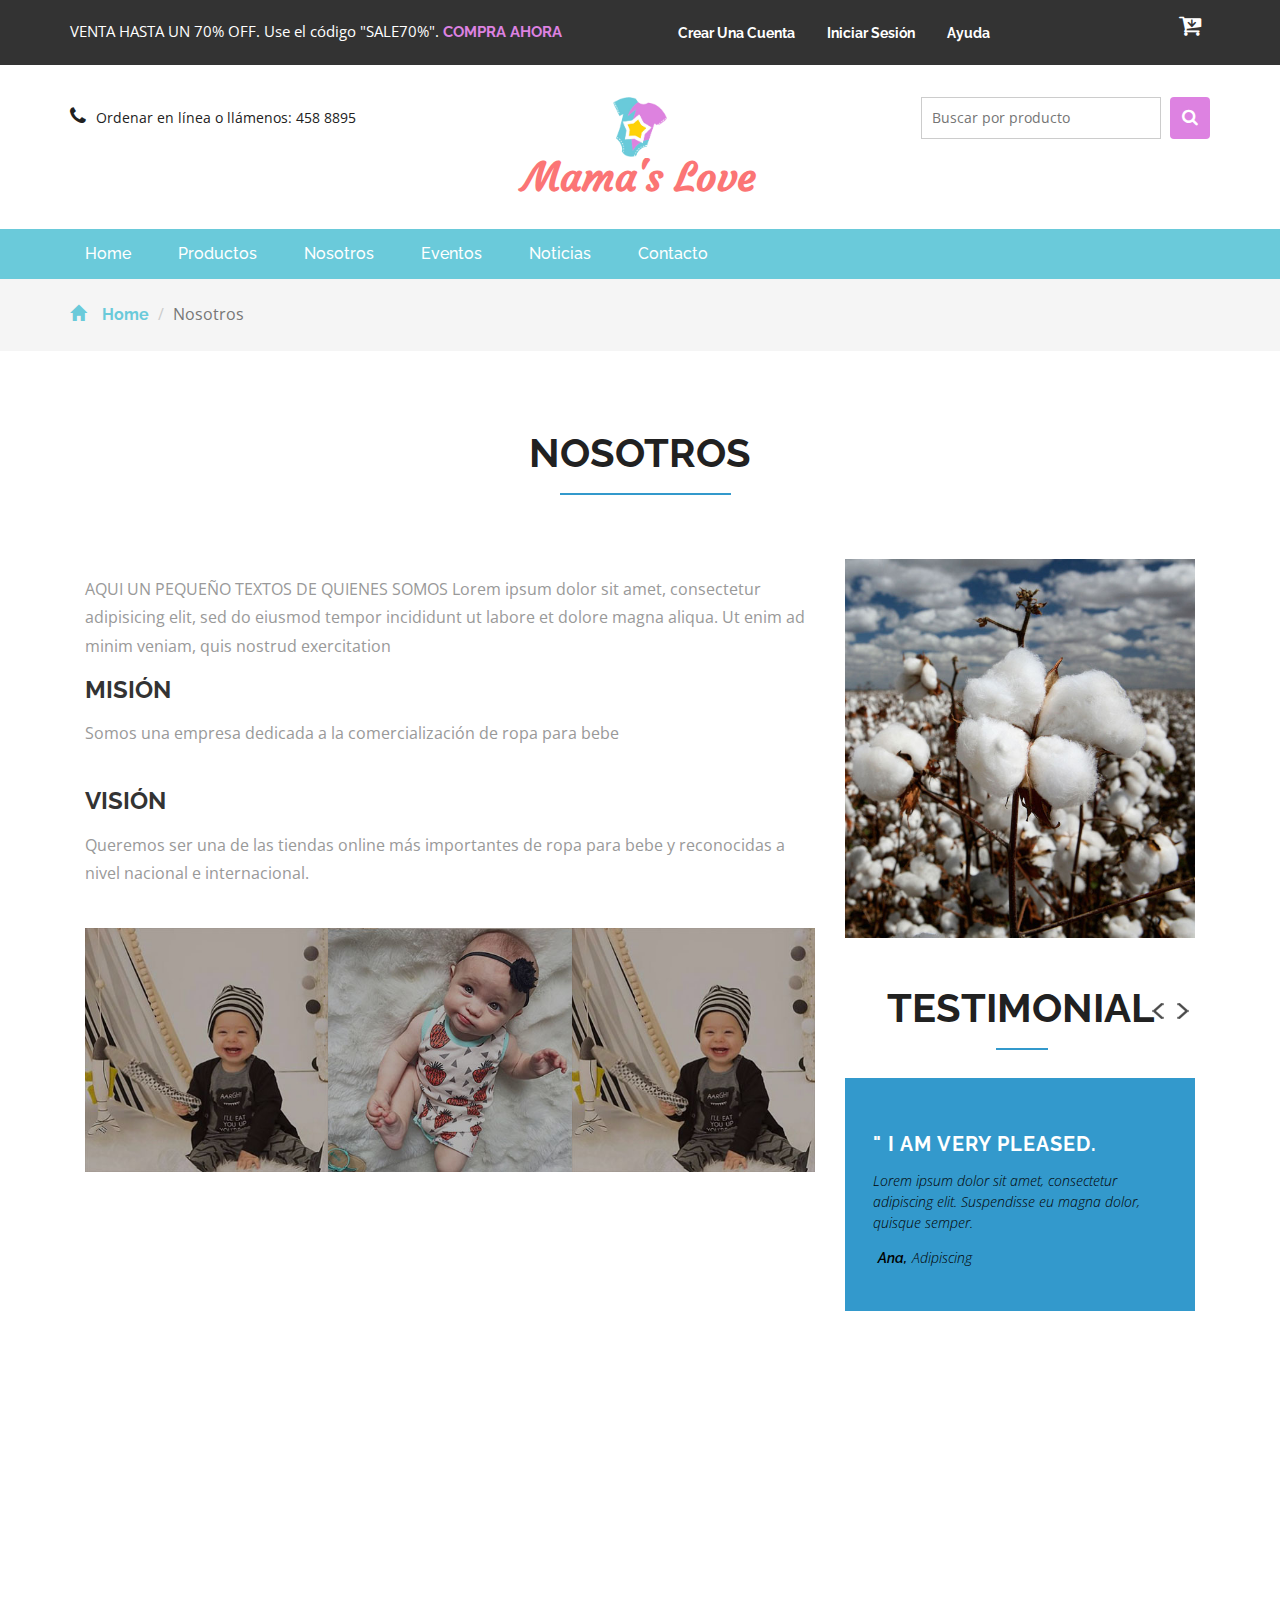
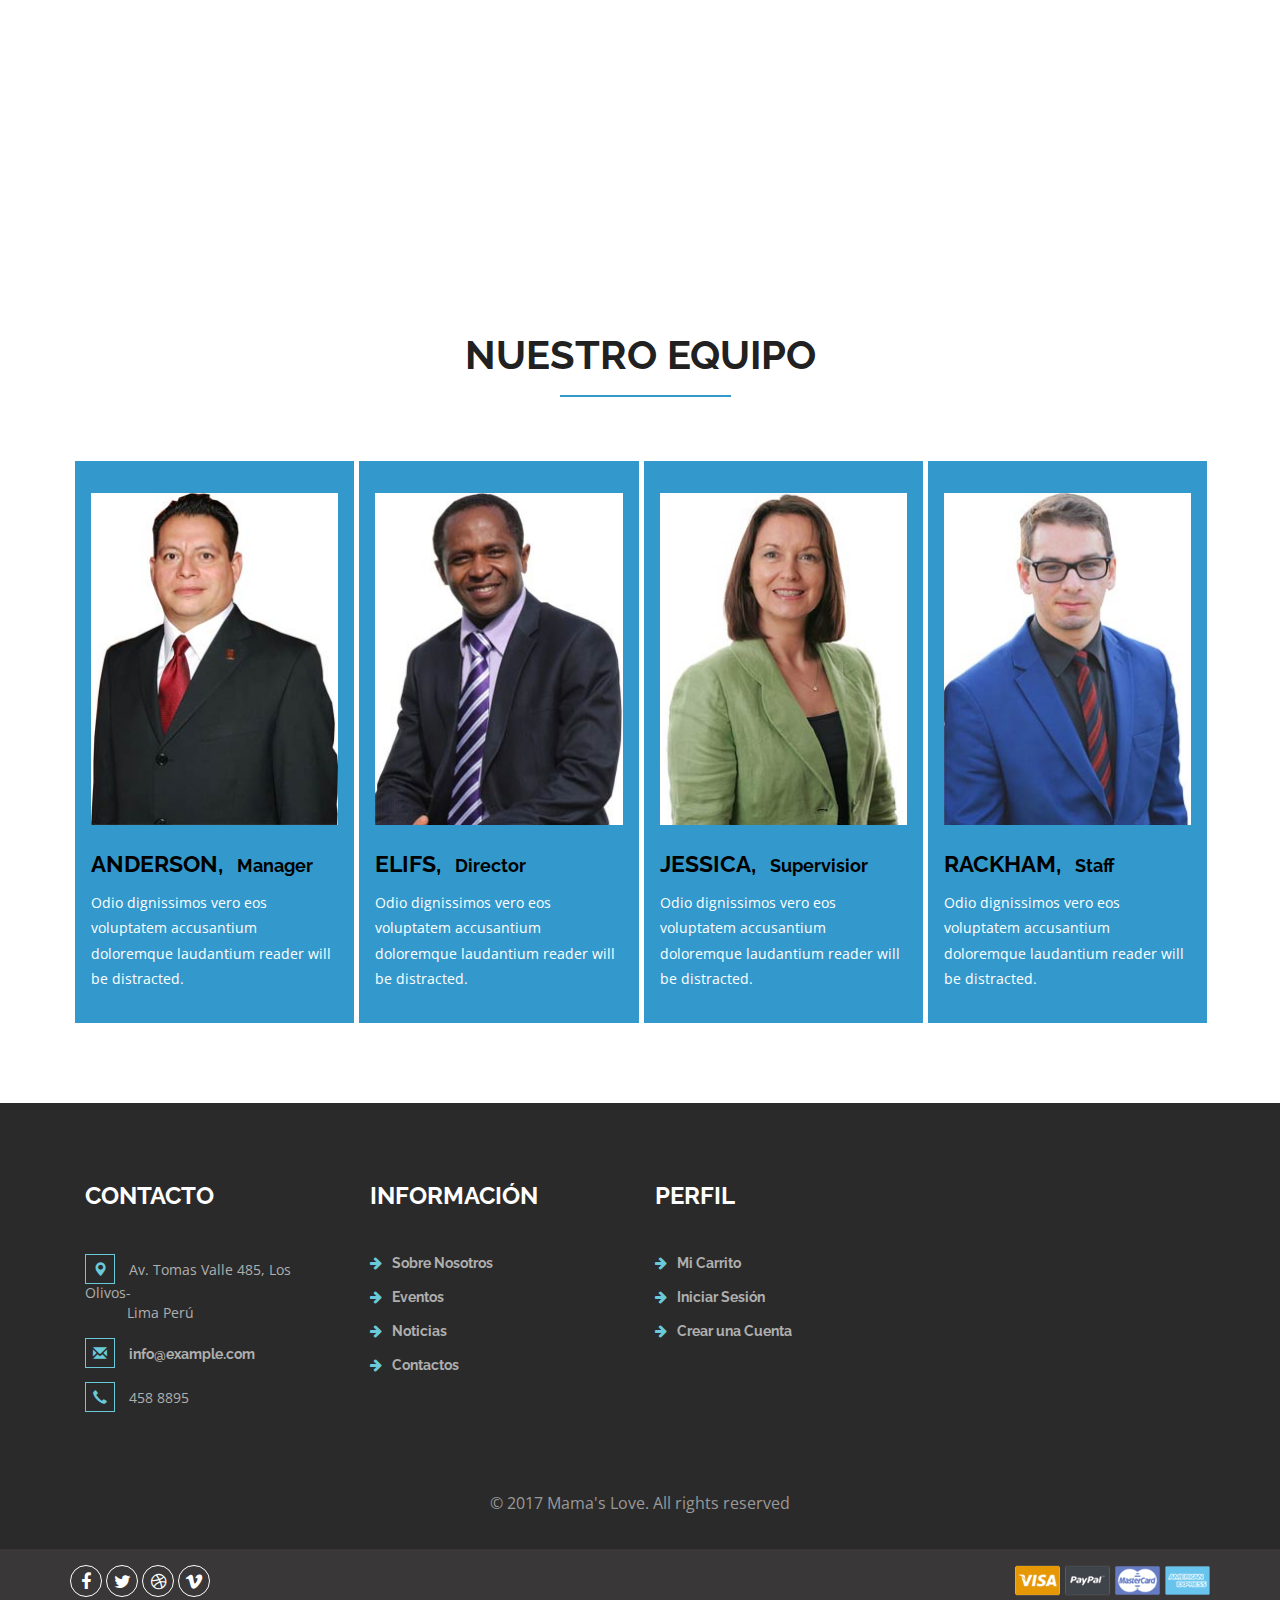
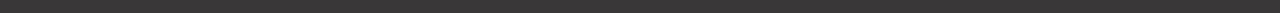
==== commit 7fb5dc31: "tilde" ====
--- a/about.html
+++ b/about.html
@@ -132,9 +132,9 @@
 					<p class="top"> AQUI UN PEQUEÑO TEXTOS DE QUIENES SOMOS Lorem ipsum dolor sit amet, consectetur adipisicing elit, sed do eiusmod
 					tempor incididunt ut labore et dolore magna aliqua. Ut enim ad minim veniam,
 					quis nostrud exercitation </p>
-					<h3>MISION</h3>	
+					<h3>MISIÓN</h3>	
 					<P>Somos una empresa dedicada a la comercialización de ropa para bebe</P>	
-					<h3>VISION</h3>	
+					<h3>VISIÓN</h3>	
 					<P>Queremos ser una de las tiendas online más importantes de ropa para bebe y reconocidas a nivel nacional e internacional.</P>
 					<div class="about-w3agilerow">
 						<div class="col-md-4 about-w3imgs">
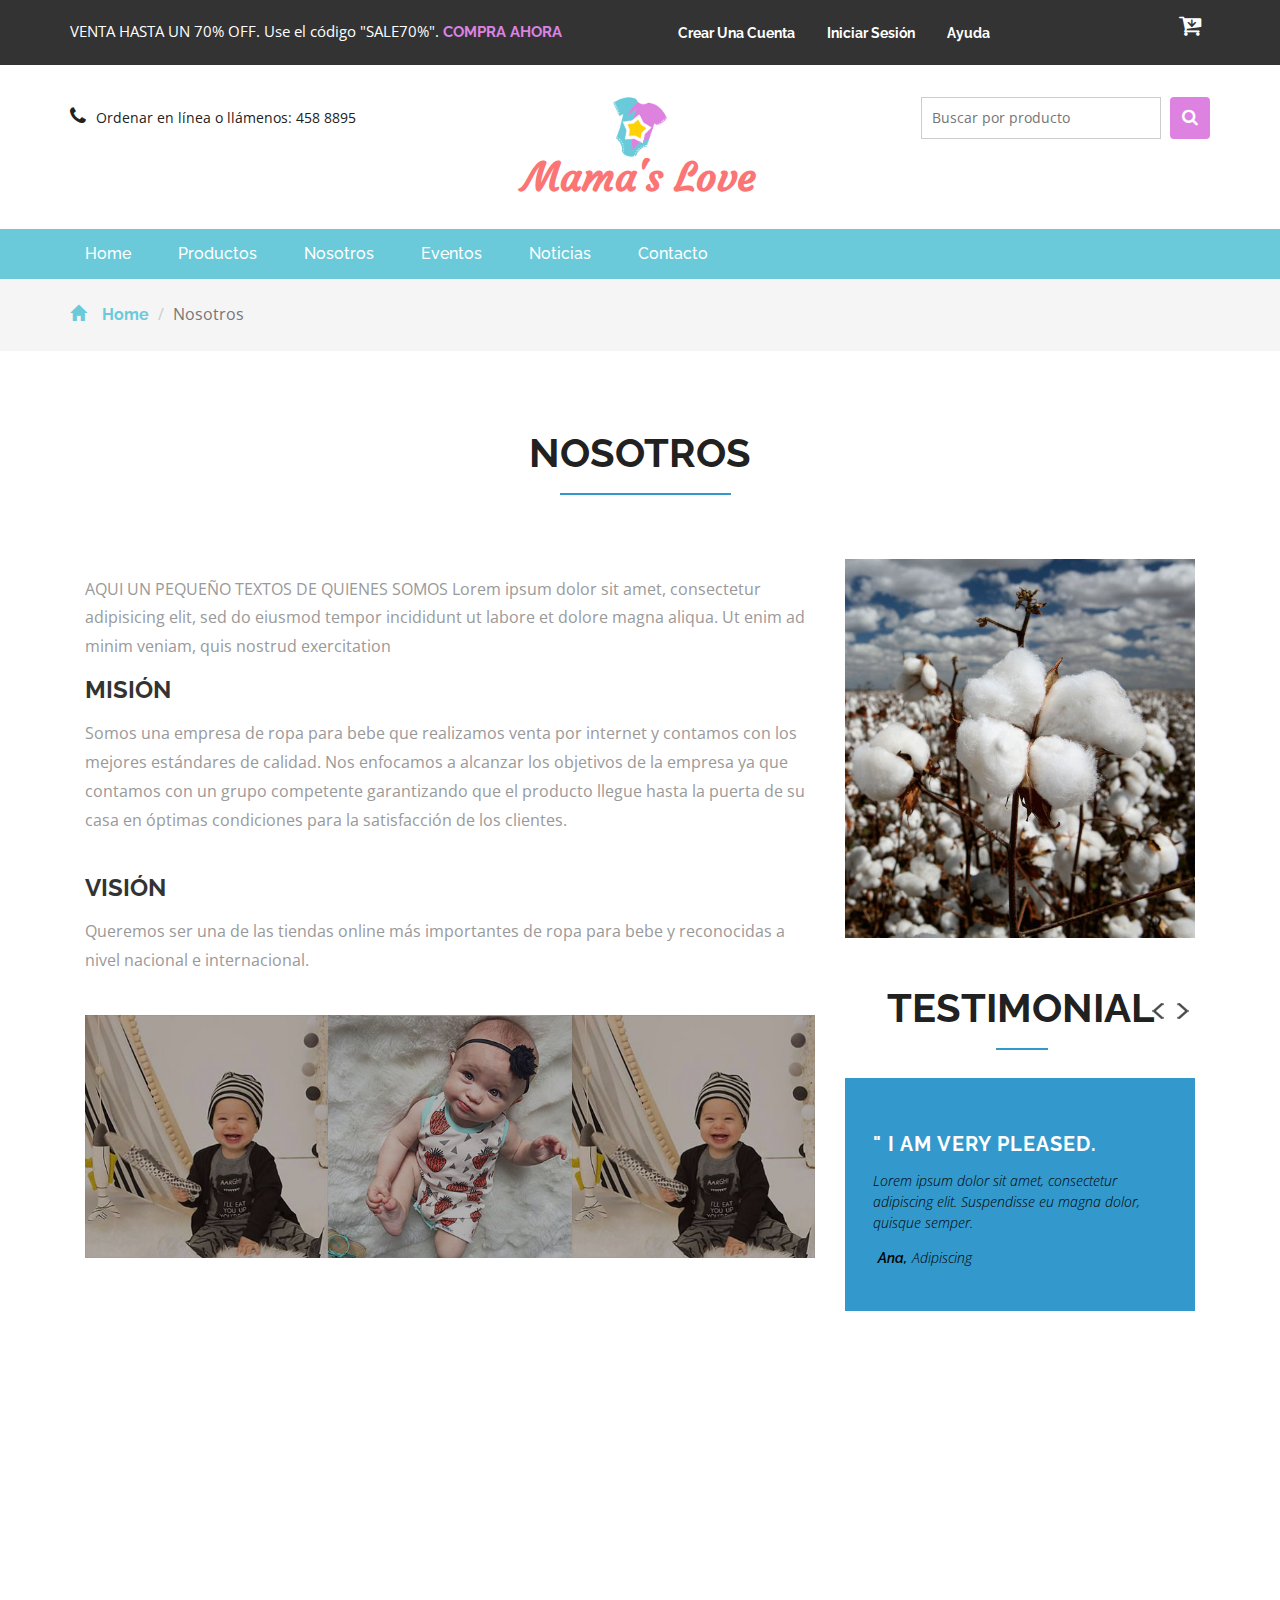
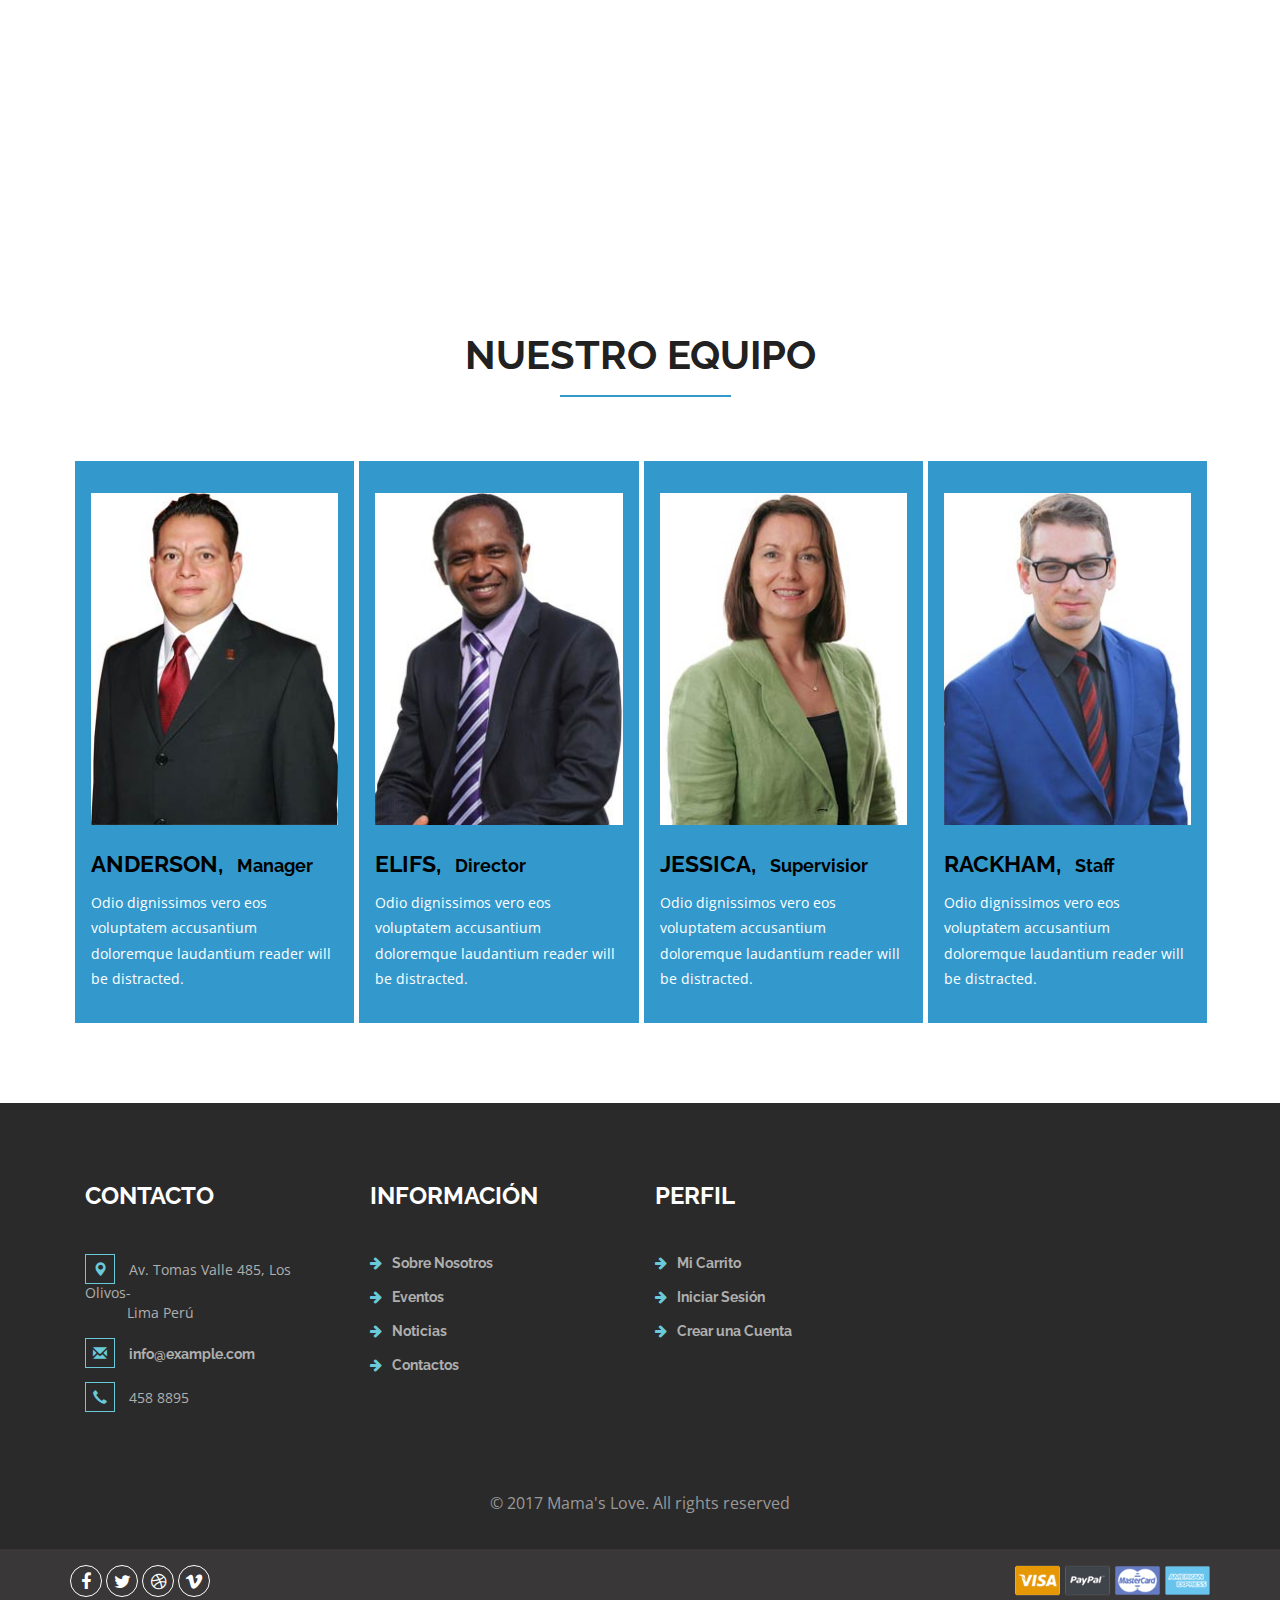
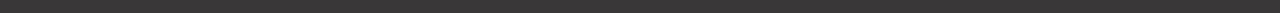
==== commit 09a3a5ea: "vision" ====
--- a/about.html
+++ b/about.html
@@ -133,7 +133,7 @@
 					tempor incididunt ut labore et dolore magna aliqua. Ut enim ad minim veniam,
 					quis nostrud exercitation </p>
 					<h3>MISIÓN</h3>	
-					<P>Somos una empresa dedicada a la comercialización de ropa para bebe</P>	
+					<P>Somos una empresa de ropa para bebe que realizamos venta por internet y contamos con los mejores estándares de calidad. Nos enfocamos a alcanzar los objetivos de la empresa ya que contamos con un grupo competente garantizando que el producto llegue hasta la puerta de su casa en óptimas condiciones para la satisfacción de los clientes.</P>	
 					<h3>VISIÓN</h3>	
 					<P>Queremos ser una de las tiendas online más importantes de ropa para bebe y reconocidas a nivel nacional e internacional.</P>
 					<div class="about-w3agilerow">
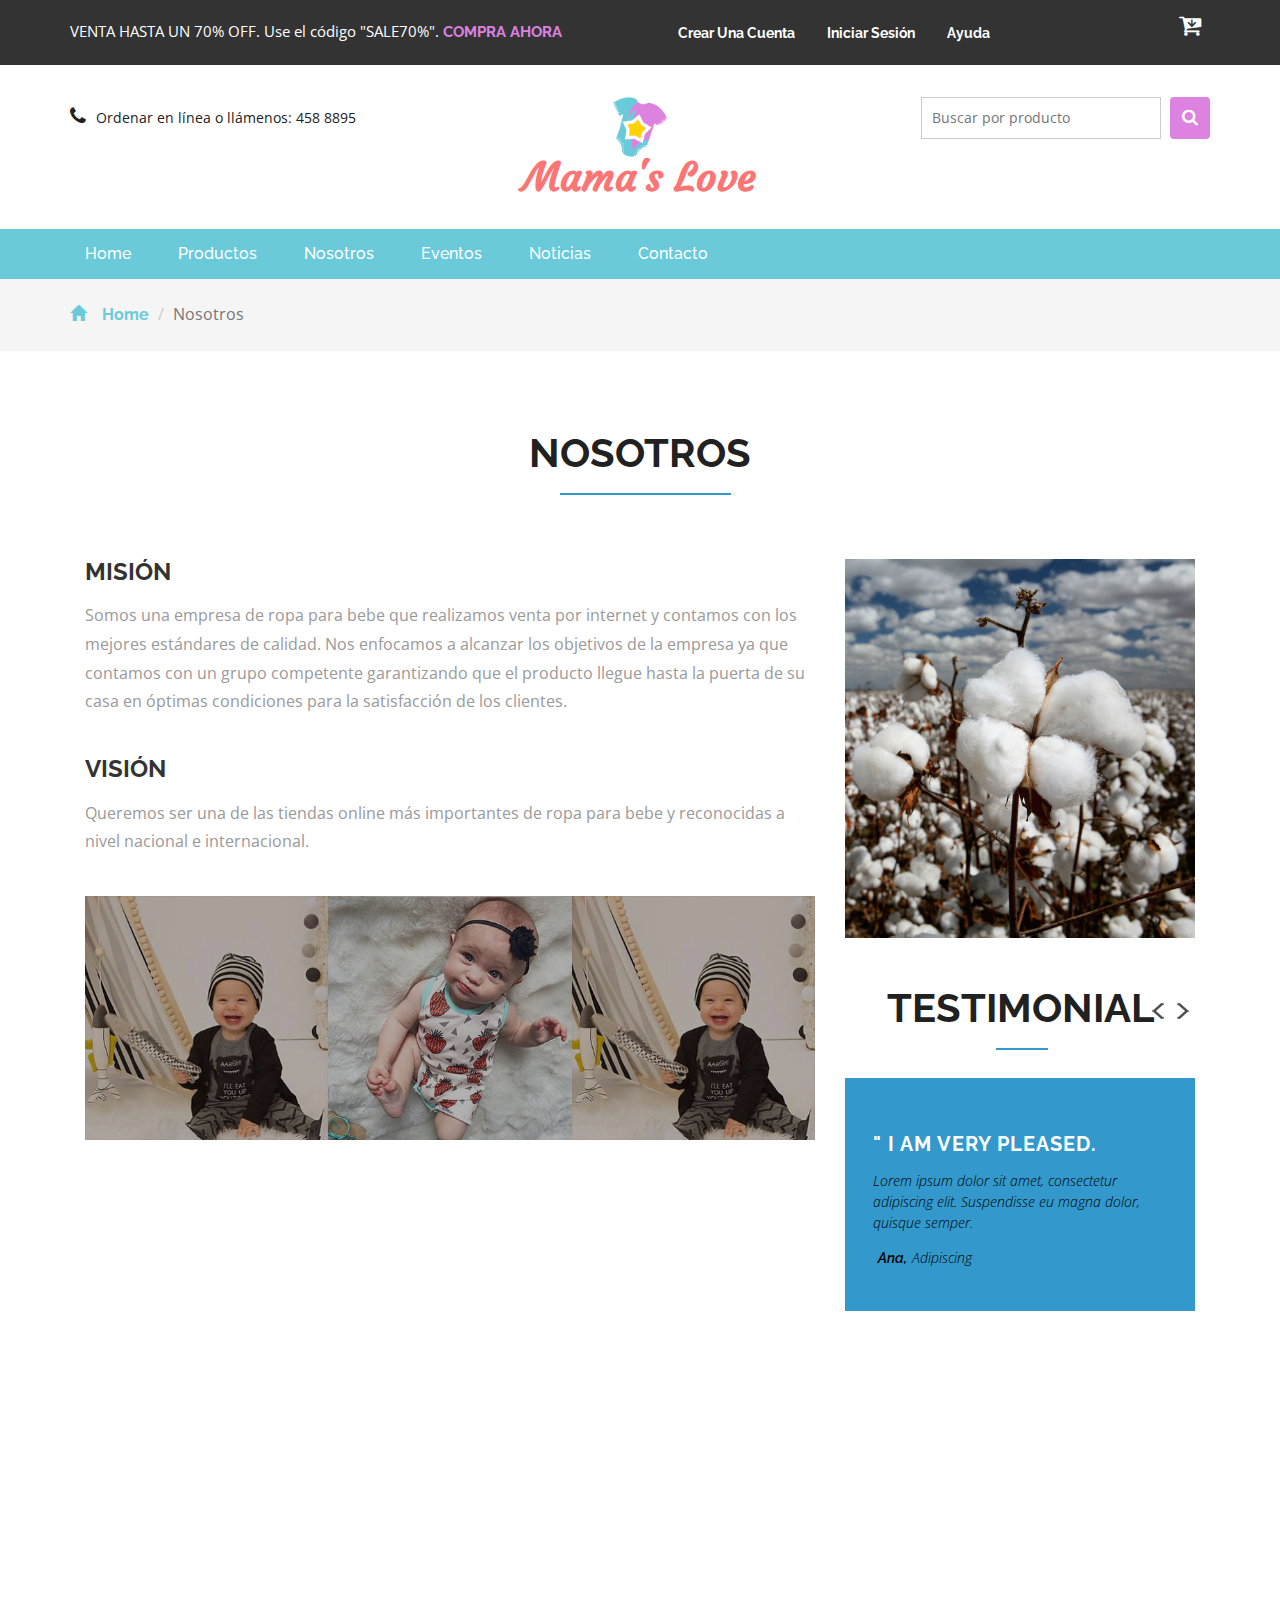
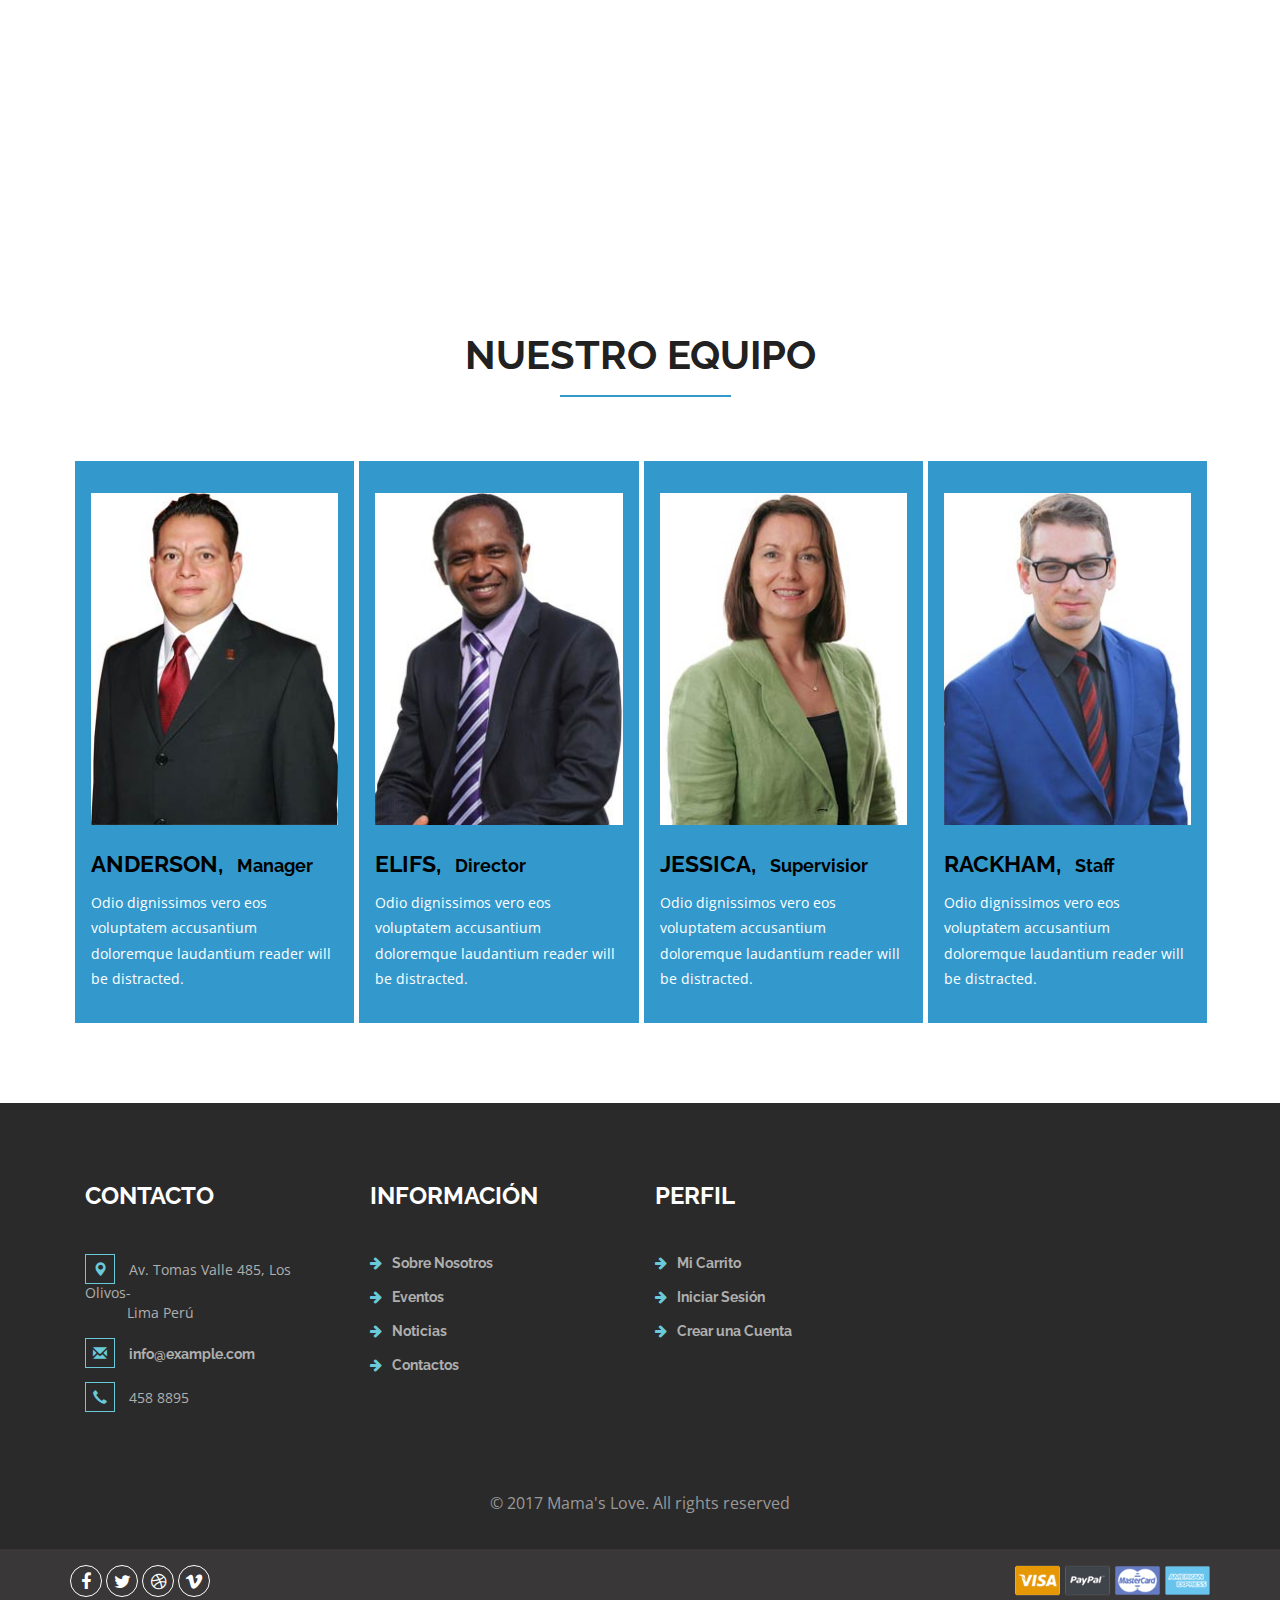
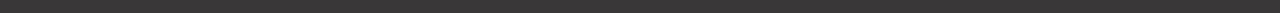
==== commit 2c7df279: "concept" ====
--- a/about.html
+++ b/about.html
@@ -129,9 +129,7 @@
 			<h3 class="w3_agile_header">Nosotros</h3>
 			<div class="about-agileinfo w3layouts">
 				<div class="col-md-8 about-wthree-grids grid-top">
-					<p class="top"> AQUI UN PEQUEÑO TEXTOS DE QUIENES SOMOS Lorem ipsum dolor sit amet, consectetur adipisicing elit, sed do eiusmod
-					tempor incididunt ut labore et dolore magna aliqua. Ut enim ad minim veniam,
-					quis nostrud exercitation </p>
+					
 					<h3>MISIÓN</h3>	
 					<P>Somos una empresa de ropa para bebe que realizamos venta por internet y contamos con los mejores estándares de calidad. Nos enfocamos a alcanzar los objetivos de la empresa ya que contamos con un grupo competente garantizando que el producto llegue hasta la puerta de su casa en óptimas condiciones para la satisfacción de los clientes.</P>	
 					<h3>VISIÓN</h3>	
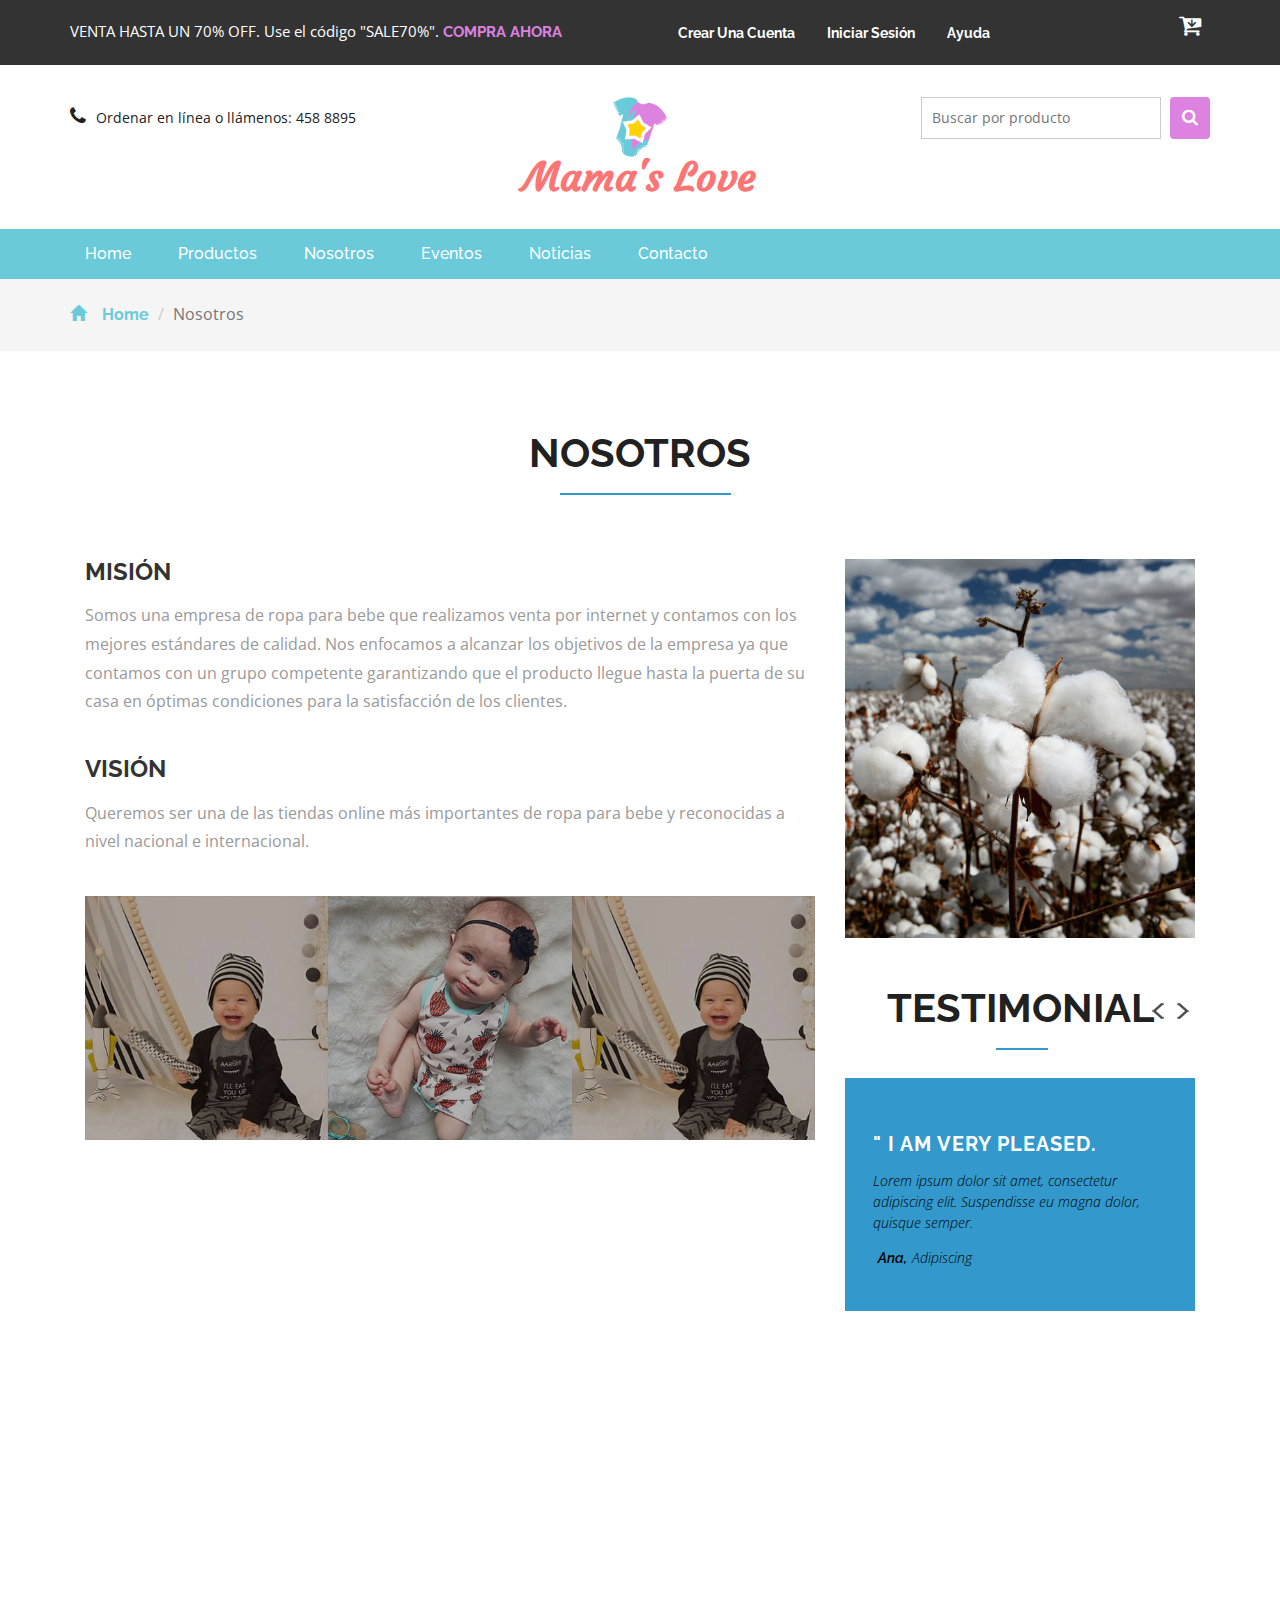
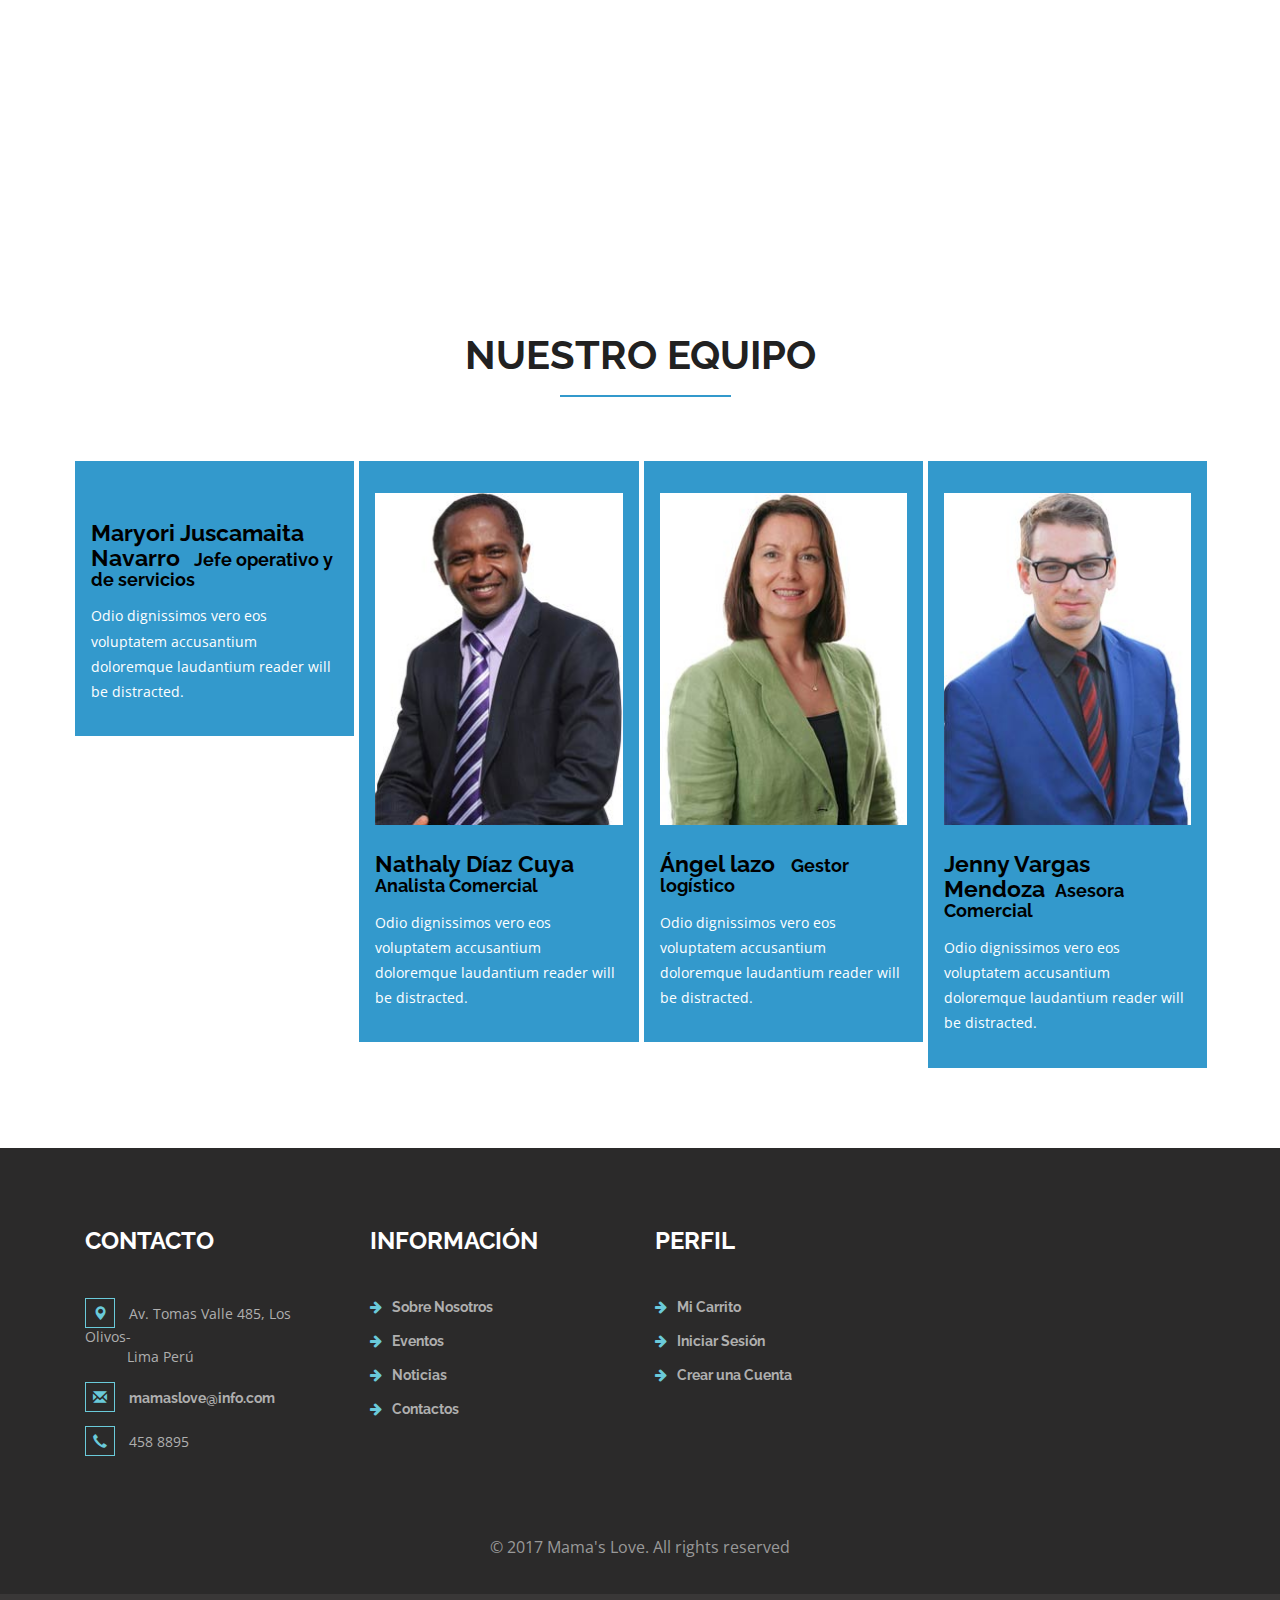
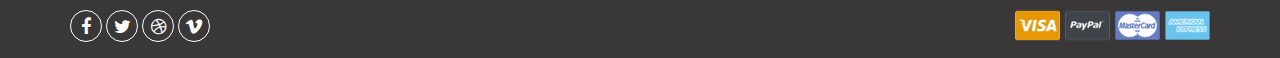
==== commit 34c538a8: "jodanse" ====
--- a/about.html
+++ b/about.html
@@ -232,9 +232,9 @@
 			<h3 class="w3_agile_header">Nuestro Equipo</h3>
 			<div class="team-agileitsinfo">
 				<div class="col-md-3 about-team-grids">
-					<img src="images/t4.jpg" alt=""/>
+					
 					<div class="team-w3lstext">
-						<h4><span>ANDERSON,</span> Manager</h4>
+						<h4><span>Maryori Juscamaita Navarro</span> Jefe operativo y de servicios</h4>
 						<p>Odio dignissimos vero eos voluptatem accusantium doloremque laudantium reader will be distracted.</p>
 					</div>
 					<div class="social-icons caption"> 
@@ -249,7 +249,7 @@
 				<div class=" col-md-3 about-team-grids">
 					<img src="images/t2.jpg" alt=""/>
 					<div class="team-w3lstext">
-						<h4><span>ELIFS,</span> Director</h4>
+						<h4><span>Nathaly Díaz Cuya</span> Analista Comercial</h4>
 						<p>Odio dignissimos vero eos voluptatem accusantium doloremque laudantium reader will be distracted.</p>
 					</div>
 					<div class="social-icons caption"> 
@@ -264,7 +264,7 @@
 				<div class="col-md-3 about-team-grids">
 					<img src="images/t1.jpg" alt=""/>
 					<div class="team-w3lstext">
-						<h4><span>JESSICA,</span> Supervisior</h4>				
+						<h4><span>Ángel lazo </span> Gestor logístico</h4>				
 						<p>Odio dignissimos vero eos voluptatem accusantium doloremque laudantium reader will be distracted.</p>
 					</div>
 					<div class="social-icons caption"> 
@@ -279,7 +279,7 @@
 				<div class="col-md-3 about-team-grids">
 					<img src="images/t3.jpg" alt=""/>
 					<div class="team-w3lstext">
-						<h4><span>RACKHAM,</span> Staff</h4>
+						<h4><span>Jenny Vargas Mendoza</span>Asesora Comercial</h4>
 						<p>Odio dignissimos vero eos voluptatem accusantium doloremque laudantium reader will be distracted.</p>
 					</div>
 					<div class="social-icons caption"> 
@@ -305,7 +305,7 @@
 					
 					<ul class="address">
 						<li><i class="glyphicon glyphicon-map-marker" aria-hidden="true"></i>Av. Tomas Valle 485, Los Olivos-<span> Lima Perú</span></li>
-						<li><i class="glyphicon glyphicon-envelope" aria-hidden="true"></i><a href="mailto:info@example.com">info@example.com</a></li>
+						<li><i class="glyphicon glyphicon-envelope" aria-hidden="true"></i><a href="mailto:info@example.com">mamaslove@info.com</a></li>
 						<li><i class="glyphicon glyphicon-earphone" aria-hidden="true"></i>458 8895</li>
 					</ul>
 				</div>
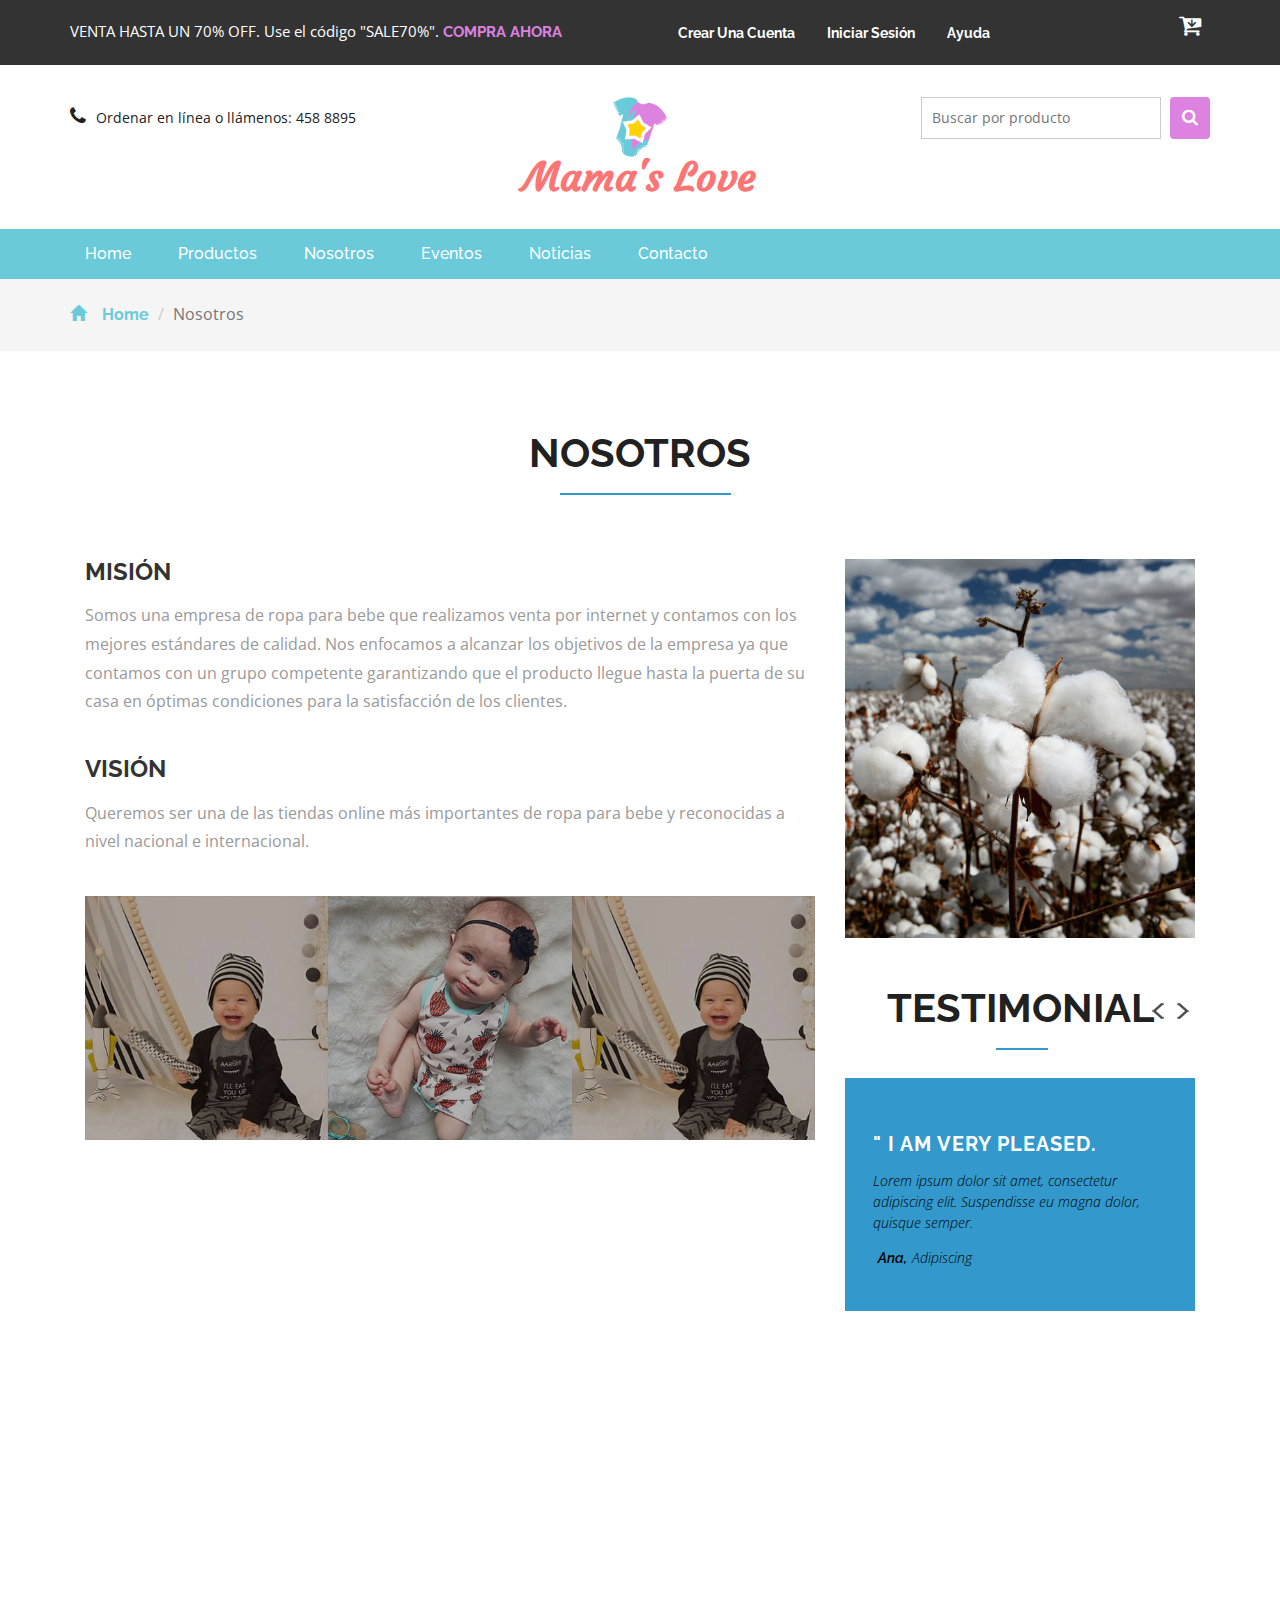
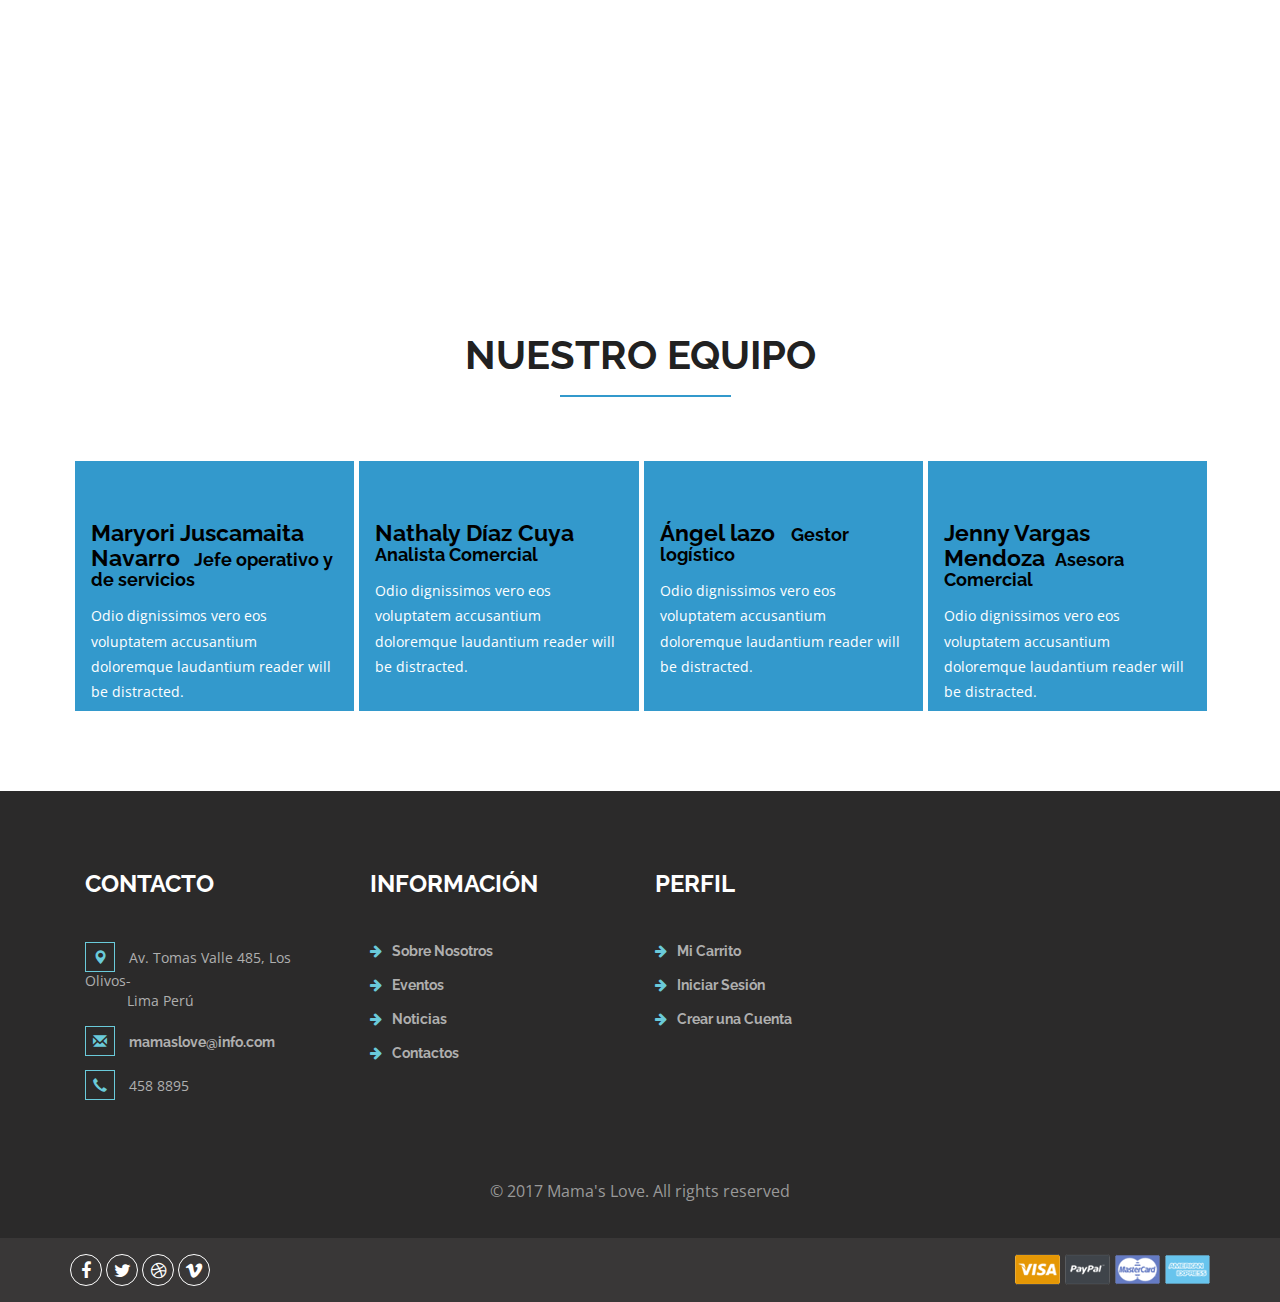
==== commit ce69ee68: "hdp" ====
--- a/about.html
+++ b/about.html
@@ -247,7 +247,7 @@
 					</div>
 				</div>
 				<div class=" col-md-3 about-team-grids">
-					<img src="images/t2.jpg" alt=""/>
+					
 					<div class="team-w3lstext">
 						<h4><span>Nathaly Díaz Cuya</span> Analista Comercial</h4>
 						<p>Odio dignissimos vero eos voluptatem accusantium doloremque laudantium reader will be distracted.</p>
@@ -262,7 +262,7 @@
 					</div>
 				</div>
 				<div class="col-md-3 about-team-grids">
-					<img src="images/t1.jpg" alt=""/>
+					
 					<div class="team-w3lstext">
 						<h4><span>Ángel lazo </span> Gestor logístico</h4>				
 						<p>Odio dignissimos vero eos voluptatem accusantium doloremque laudantium reader will be distracted.</p>
@@ -277,7 +277,7 @@
 					</div>
 				</div>
 				<div class="col-md-3 about-team-grids">
-					<img src="images/t3.jpg" alt=""/>
+					
 					<div class="team-w3lstext">
 						<h4><span>Jenny Vargas Mendoza</span>Asesora Comercial</h4>
 						<p>Odio dignissimos vero eos voluptatem accusantium doloremque laudantium reader will be distracted.</p>
--- a/css/style.css
+++ b/css/style.css
@@ -1844,6 +1844,7 @@
     padding: 2em 1em;
     margin-left: 5px;
     width: 24.5%;
+    height: 250px;
 }
 .about-team-grids img {
 	width: 100%;
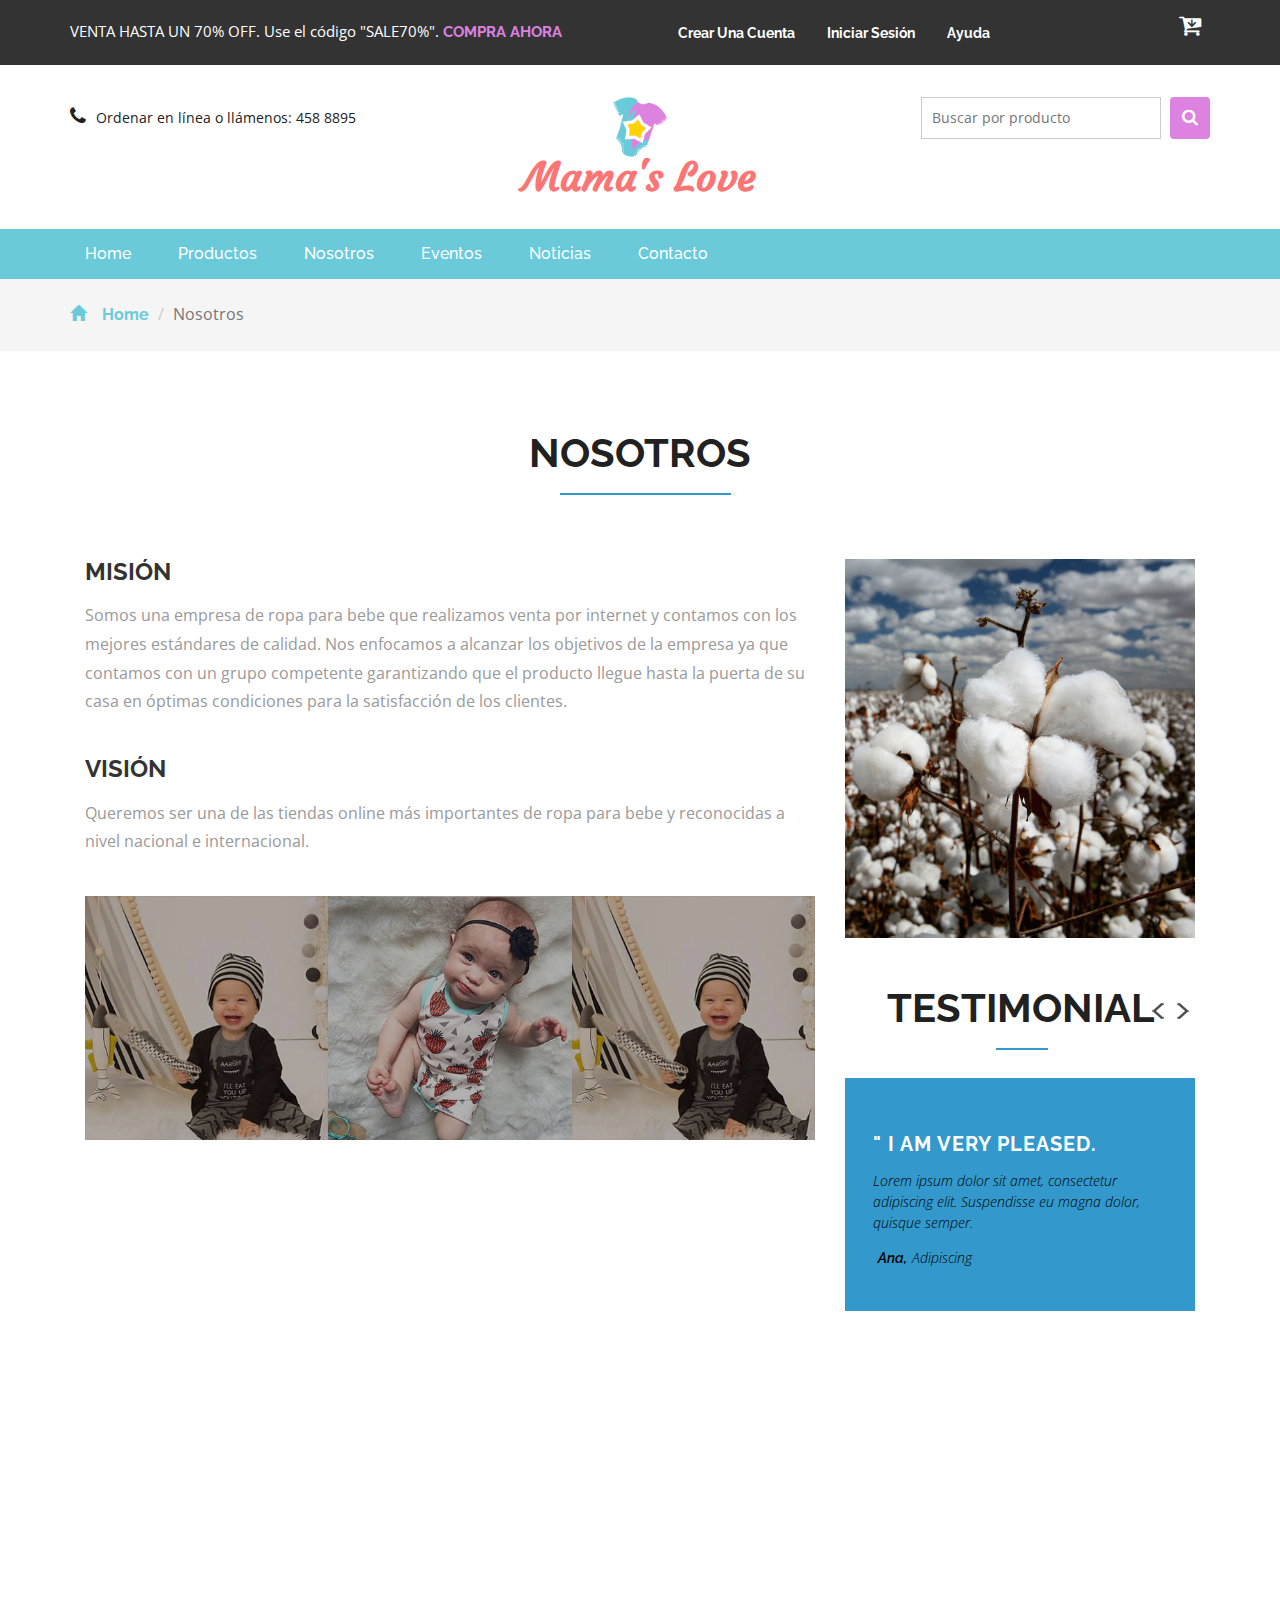
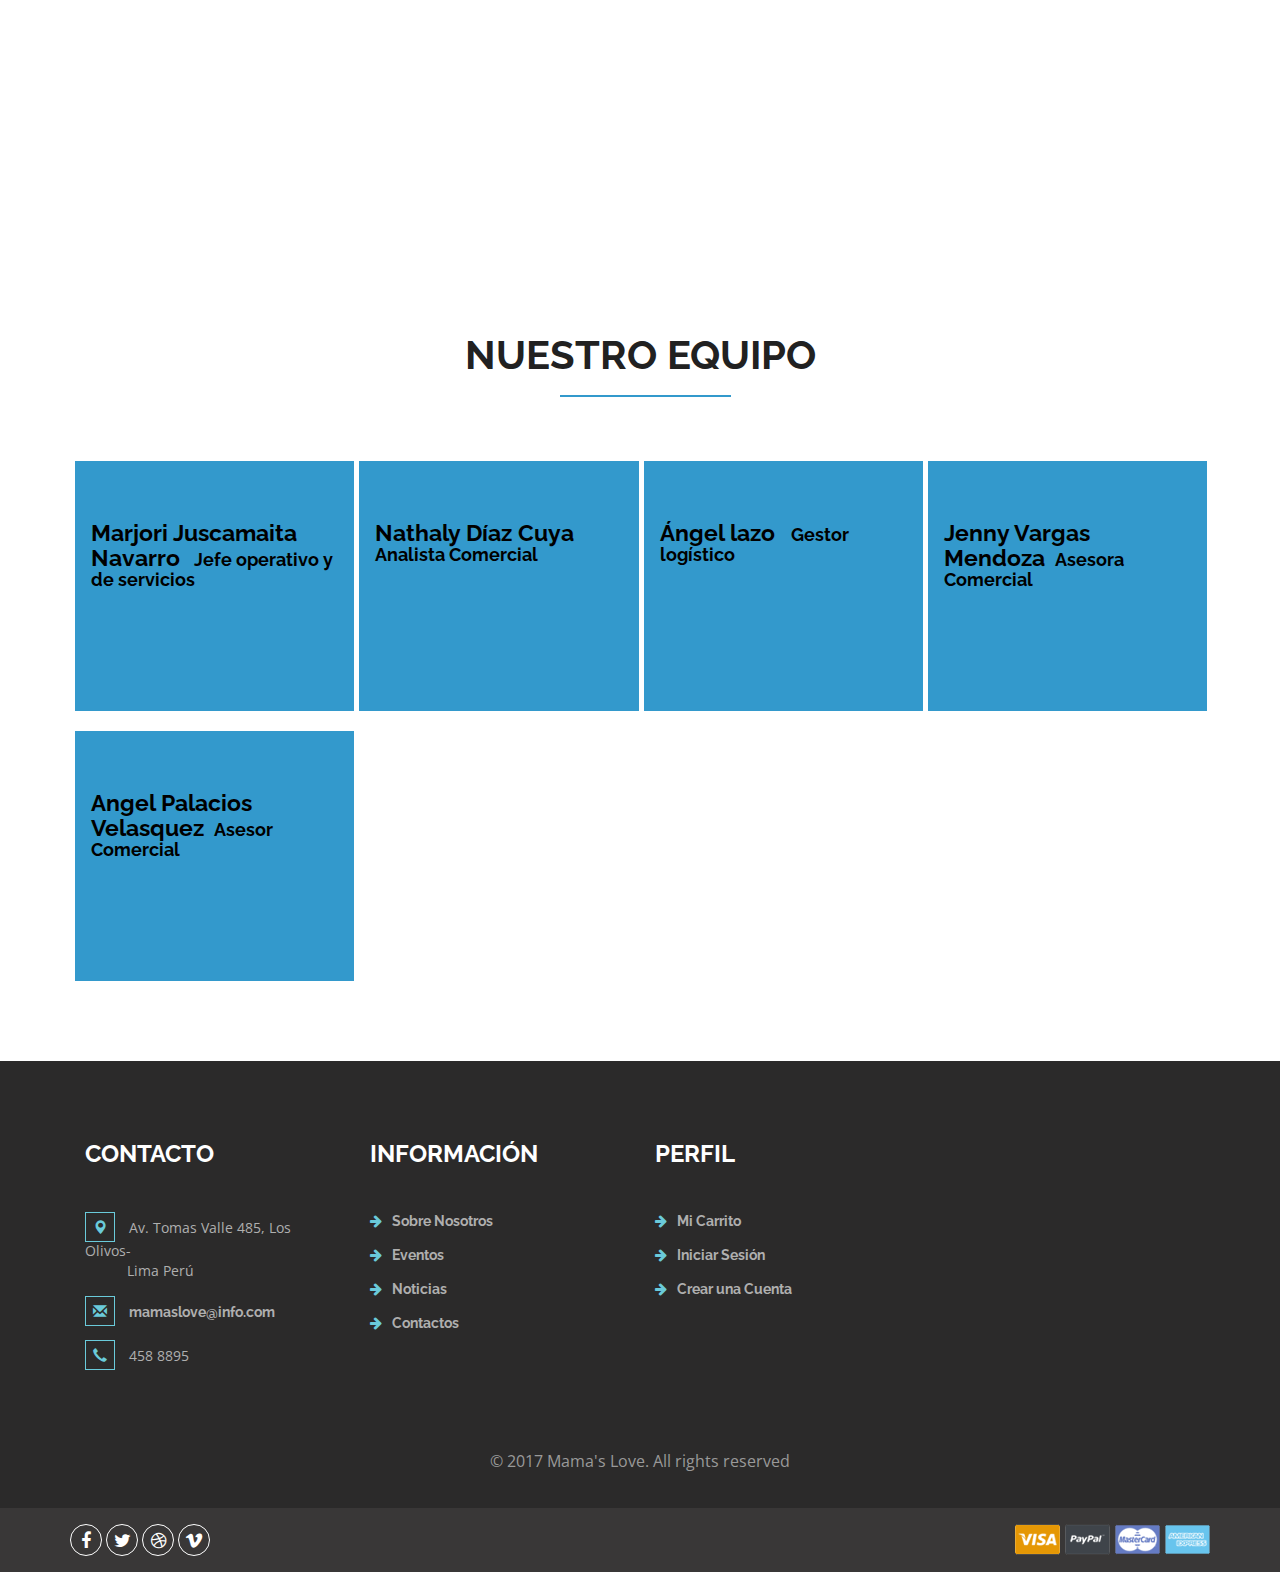
==== commit 4cb2f41b: "may" ====
--- a/about.html
+++ b/about.html
@@ -234,8 +234,8 @@
 				<div class="col-md-3 about-team-grids">
 					
 					<div class="team-w3lstext">
-						<h4><span>Maryori Juscamaita Navarro</span> Jefe operativo y de servicios</h4>
-						<p>Odio dignissimos vero eos voluptatem accusantium doloremque laudantium reader will be distracted.</p>
+						<h4><span>Marjori Juscamaita Navarro</span> Jefe operativo y de servicios</h4>
+						
 					</div>
 					<div class="social-icons caption"> 
 						<ul>
@@ -250,7 +250,7 @@
 					
 					<div class="team-w3lstext">
 						<h4><span>Nathaly Díaz Cuya</span> Analista Comercial</h4>
-						<p>Odio dignissimos vero eos voluptatem accusantium doloremque laudantium reader will be distracted.</p>
+						
 					</div>
 					<div class="social-icons caption"> 
 						<ul>
@@ -265,7 +265,7 @@
 					
 					<div class="team-w3lstext">
 						<h4><span>Ángel lazo </span> Gestor logístico</h4>				
-						<p>Odio dignissimos vero eos voluptatem accusantium doloremque laudantium reader will be distracted.</p>
+				
 					</div>
 					<div class="social-icons caption"> 
 						<ul>
@@ -280,7 +280,22 @@
 					
 					<div class="team-w3lstext">
 						<h4><span>Jenny Vargas Mendoza</span>Asesora Comercial</h4>
-						<p>Odio dignissimos vero eos voluptatem accusantium doloremque laudantium reader will be distracted.</p>
+						
+					</div>
+					<div class="social-icons caption"> 
+						<ul>
+							<li><a href="#" class="fa fa-facebook facebook"> </a></li>
+							<li><a href="#" class="fa fa-twitter twitter"> </a></li>
+							<li><a href="#" class="fa fa-google-plus googleplus"> </a></li> 
+						</ul>
+						<div class="clearfix"> </div>  
+					</div>
+				</div>
+				<div class="col-md-3 about-team-grids " style="margin-top: 20px;">
+					
+					<div class="team-w3lstext">
+						<h4><span>Angel Palacios Velasquez</span>Asesor Comercial</h4>
+						
 					</div>
 					<div class="social-icons caption"> 
 						<ul>
